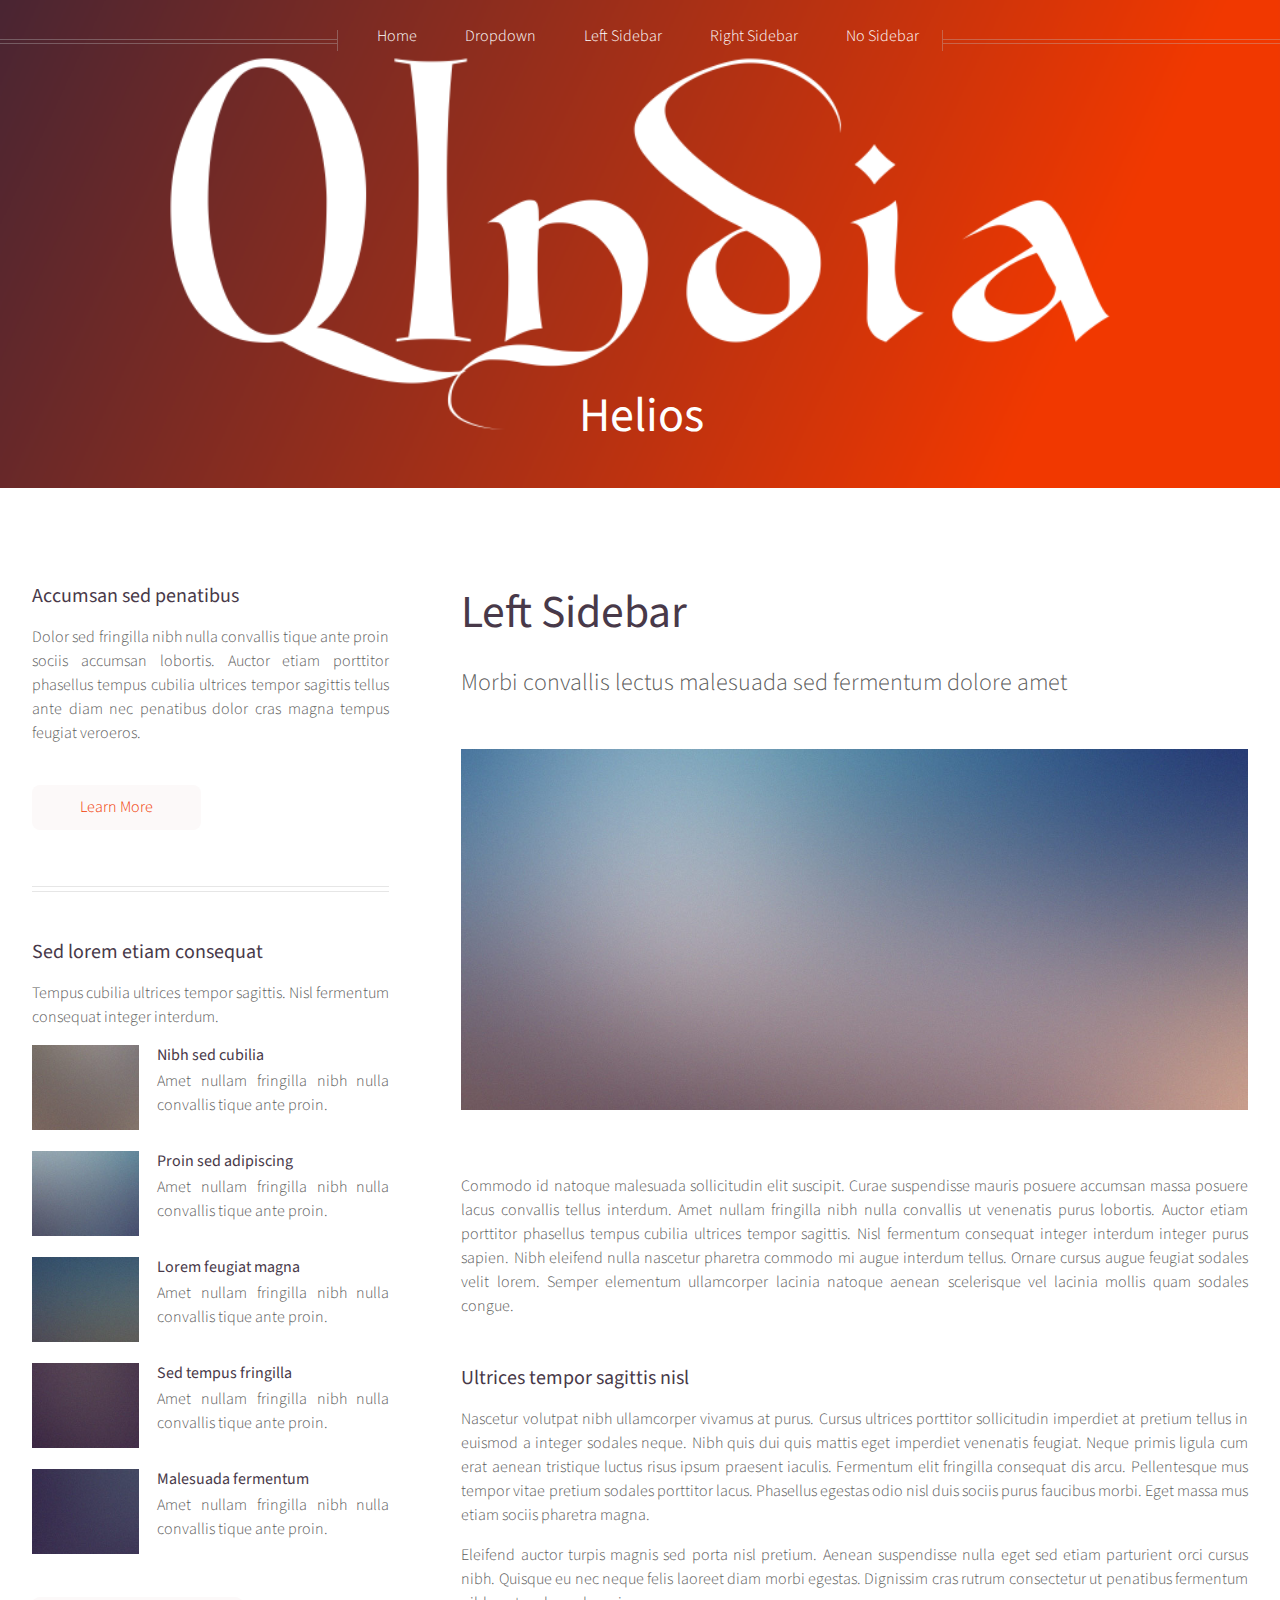
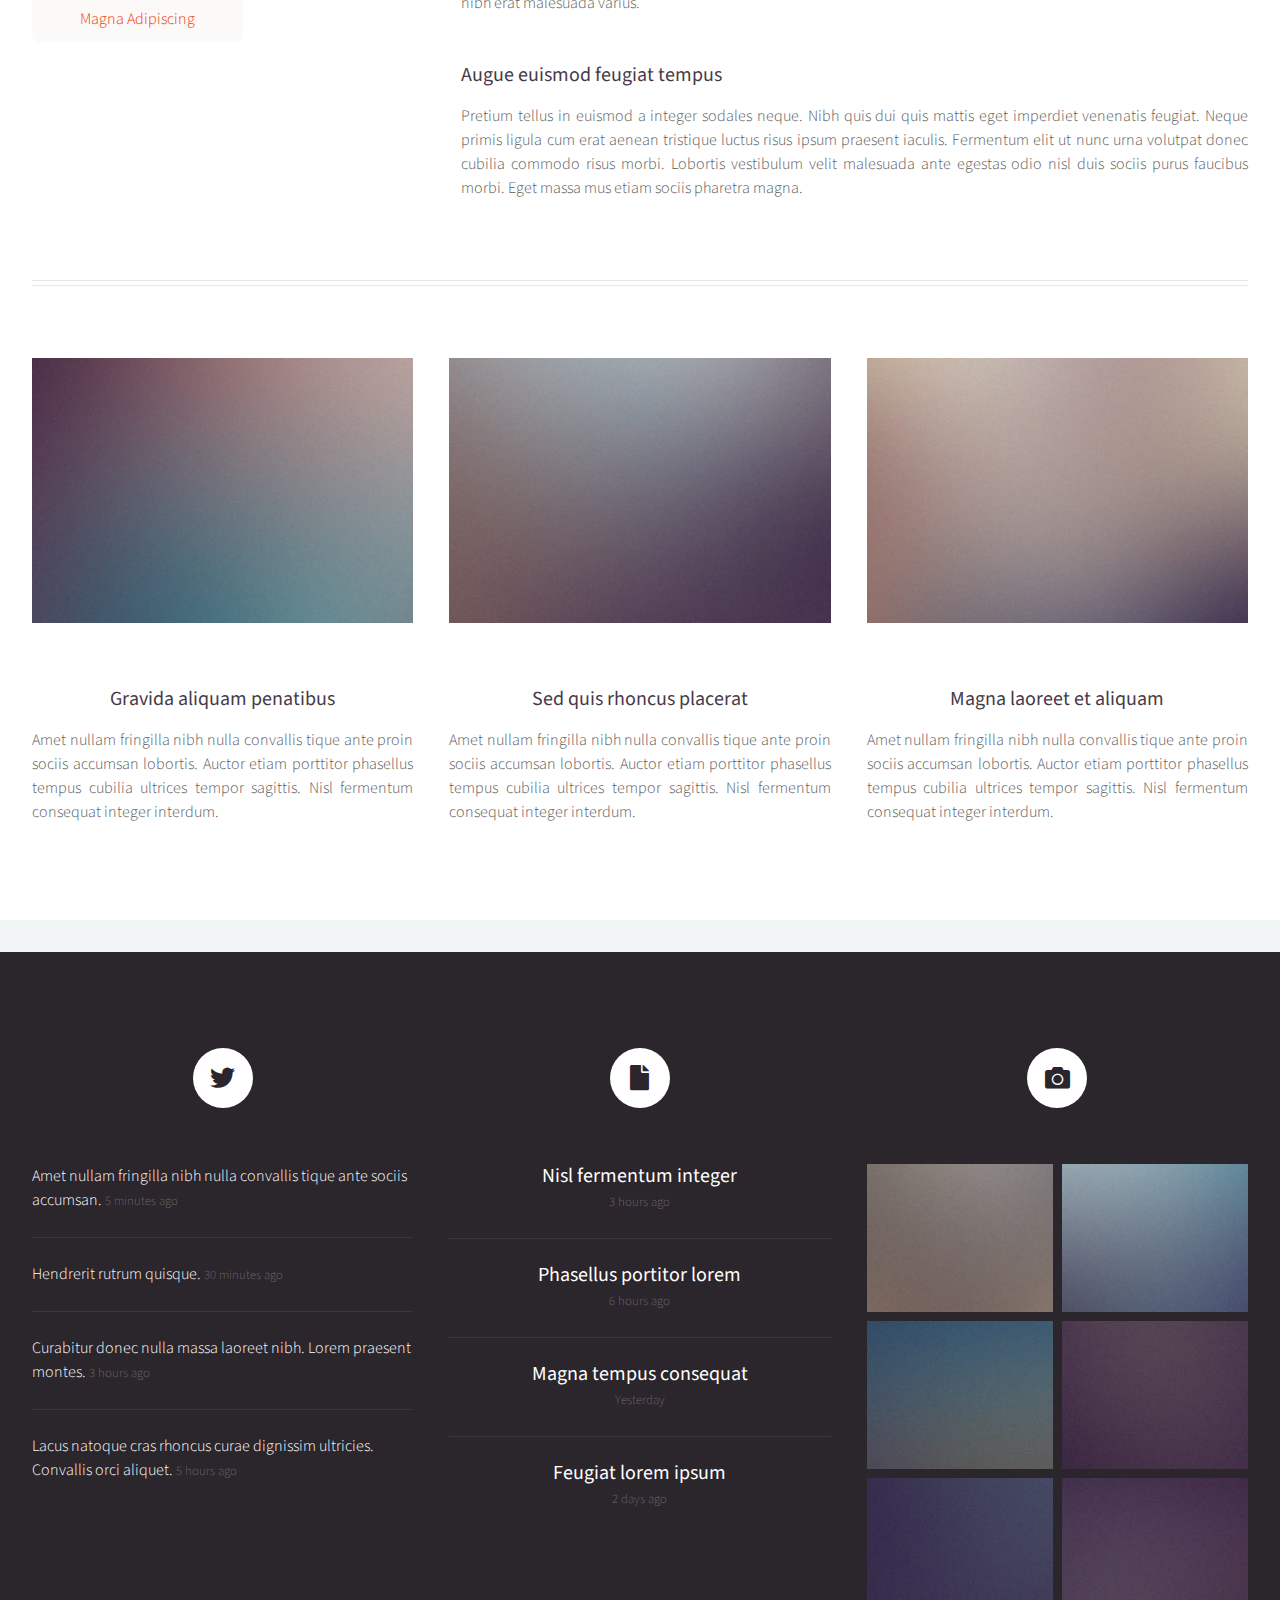
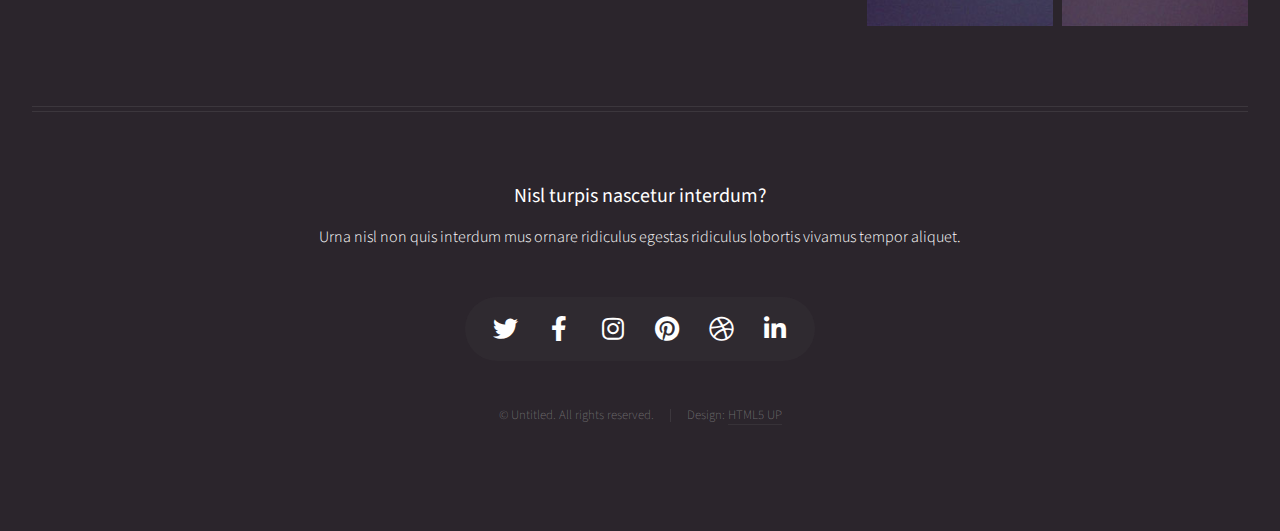
==== manifesto.html @ dc1064c1 "Completed Homepage" ====
<!DOCTYPE HTML>
<!--
	Helios by HTML5 UP
	html5up.net | @ajlkn
	Free for personal and commercial use under the CCA 3.0 license (html5up.net/license)
-->
<html>
	<head>
		<title>Left Sidebar - Helios by HTML5 UP</title>
		<meta charset="utf-8" />
		<meta name="viewport" content="width=device-width, initial-scale=1, user-scalable=no" />
		<link rel="stylesheet" href="assets/css/main.css" />
		<noscript><link rel="stylesheet" href="assets/css/noscript.css" /></noscript>
	</head>
	<body class="left-sidebar is-preload">
		<div id="page-wrapper">

			<!-- Header -->
				<div id="header">

					<!-- Inner -->
						<div class="inner">
							<header>
								<h1><a href="index.html" id="logo">Helios</a></h1>
							</header>
						</div>

					<!-- Nav -->
						<nav id="nav">
							<ul>
								<li><a href="index.html">Home</a></li>
								<li>
									<a href="#">Dropdown</a>
									<ul>
										<li><a href="#">Lorem ipsum dolor</a></li>
										<li><a href="#">Magna phasellus</a></li>
										<li><a href="#">Etiam dolore nisl</a></li>
										<li>
											<a href="#">And a submenu &hellip;</a>
											<ul>
												<li><a href="#">Lorem ipsum dolor</a></li>
												<li><a href="#">Phasellus consequat</a></li>
												<li><a href="#">Magna phasellus</a></li>
												<li><a href="#">Etiam dolore nisl</a></li>
											</ul>
										</li>
										<li><a href="#">Veroeros feugiat</a></li>
									</ul>
								</li>
								<li><a href="left-sidebar.html">Left Sidebar</a></li>
								<li><a href="right-sidebar.html">Right Sidebar</a></li>
								<li><a href="no-sidebar.html">No Sidebar</a></li>
							</ul>
						</nav>

				</div>

			<!-- Main -->
				<div class="wrapper style1">

					<div class="container">
						<div class="row gtr-200">
							<div class="col-4 col-12-mobile" id="sidebar">
								<hr class="first" />
								<section>
									<header>
										<h3><a href="#">Accumsan sed penatibus</a></h3>
									</header>
									<p>
										Dolor sed fringilla nibh nulla convallis tique ante proin sociis accumsan lobortis. Auctor etiam
										porttitor phasellus tempus cubilia ultrices tempor sagittis  tellus ante diam nec penatibus dolor cras
										magna tempus feugiat veroeros.
									</p>
									<footer>
										<a href="#" class="button">Learn More</a>
									</footer>
								</section>
								<hr />
								<section>
									<header>
										<h3><a href="#">Sed lorem etiam consequat</a></h3>
									</header>
									<p>
										Tempus cubilia ultrices tempor sagittis. Nisl fermentum consequat integer interdum.
									</p>
									<div class="row gtr-50">
										<div class="col-4">
											<a href="#" class="image fit"><img src="images/pic10.jpg" alt="" /></a>
										</div>
										<div class="col-8">
											<h4>Nibh sed cubilia</h4>
											<p>
												Amet nullam fringilla nibh nulla convallis tique ante proin.
											</p>
										</div>
										<div class="col-4">
											<a href="#" class="image fit"><img src="images/pic11.jpg" alt="" /></a>
										</div>
										<div class="col-8">
											<h4>Proin sed adipiscing</h4>
											<p>
												Amet nullam fringilla nibh nulla convallis tique ante proin.
											</p>
										</div>
										<div class="col-4">
											<a href="#" class="image fit"><img src="images/pic12.jpg" alt="" /></a>
										</div>
										<div class="col-8">
											<h4>Lorem feugiat magna</h4>
											<p>
												Amet nullam fringilla nibh nulla convallis tique ante proin.
											</p>
										</div>
										<div class="col-4">
											<a href="#" class="image fit"><img src="images/pic13.jpg" alt="" /></a>
										</div>
										<div class="col-8">
											<h4>Sed tempus fringilla</h4>
											<p>
												Amet nullam fringilla nibh nulla convallis tique ante proin.
											</p>
										</div>
										<div class="col-4">
											<a href="#" class="image fit"><img src="images/pic14.jpg" alt="" /></a>
										</div>
										<div class="col-8">
											<h4>Malesuada fermentum</h4>
											<p>
												Amet nullam fringilla nibh nulla convallis tique ante proin.
											</p>
										</div>
									</div>
									<footer>
										<a href="#" class="button">Magna Adipiscing</a>
									</footer>
								</section>
							</div>
							<div class="col-8 col-12-mobile imp-mobile" id="content">
								<article id="main">
									<header>
										<h2><a href="#">Left Sidebar</a></h2>
										<p>
											Morbi convallis lectus malesuada sed fermentum dolore amet
										</p>
									</header>
									<a href="#" class="image featured"><img src="images/pic06.jpg" alt="" /></a>
									<p>
										Commodo id natoque malesuada sollicitudin elit suscipit. Curae suspendisse mauris posuere accumsan massa
										posuere lacus convallis tellus interdum. Amet nullam fringilla nibh nulla convallis ut venenatis purus
										lobortis. Auctor etiam porttitor phasellus tempus cubilia ultrices tempor sagittis. Nisl fermentum
										consequat integer interdum integer purus sapien. Nibh eleifend nulla nascetur pharetra commodo mi augue
										interdum tellus. Ornare cursus augue feugiat sodales velit lorem. Semper elementum ullamcorper lacinia
										natoque aenean scelerisque vel lacinia mollis quam sodales congue.
									</p>
									<section>
										<header>
											<h3>Ultrices tempor sagittis nisl</h3>
										</header>
										<p>
											Nascetur volutpat nibh ullamcorper vivamus at purus. Cursus ultrices porttitor sollicitudin imperdiet
											at pretium tellus in euismod a integer sodales neque. Nibh quis dui quis mattis eget imperdiet venenatis
											feugiat. Neque primis ligula cum erat aenean tristique luctus risus ipsum praesent iaculis. Fermentum elit
											fringilla consequat dis arcu. Pellentesque mus tempor vitae pretium sodales porttitor lacus. Phasellus
											egestas odio nisl duis sociis purus faucibus morbi. Eget massa mus etiam sociis pharetra magna.
										</p>
										<p>
											Eleifend auctor turpis magnis sed porta nisl pretium. Aenean suspendisse nulla eget sed etiam parturient
											orci cursus nibh. Quisque eu nec neque felis laoreet diam morbi egestas. Dignissim cras rutrum consectetur
											ut penatibus fermentum nibh erat malesuada varius.
										</p>
									</section>
									<section>
										<header>
											<h3>Augue euismod feugiat tempus</h3>
										</header>
										<p>
											Pretium tellus in euismod a integer sodales neque. Nibh quis dui quis mattis eget imperdiet venenatis
											feugiat. Neque primis ligula cum erat aenean tristique luctus risus ipsum praesent iaculis. Fermentum elit
											ut nunc urna volutpat donec cubilia commodo risus morbi. Lobortis vestibulum velit malesuada ante
											egestas odio nisl duis sociis purus faucibus morbi. Eget massa mus etiam sociis pharetra magna.
										</p>
									</section>
								</article>
							</div>
						</div>
						<hr />
						<div class="row">
							<article class="col-4 col-12-mobile special">
								<a href="#" class="image featured"><img src="images/pic07.jpg" alt="" /></a>
								<header>
									<h3><a href="#">Gravida aliquam penatibus</a></h3>
								</header>
								<p>
									Amet nullam fringilla nibh nulla convallis tique ante proin sociis accumsan lobortis. Auctor etiam
									porttitor phasellus tempus cubilia ultrices tempor sagittis. Nisl fermentum consequat integer interdum.
								</p>
							</article>
							<article class="col-4 col-12-mobile special">
								<a href="#" class="image featured"><img src="images/pic08.jpg" alt="" /></a>
								<header>
									<h3><a href="#">Sed quis rhoncus placerat</a></h3>
								</header>
								<p>
									Amet nullam fringilla nibh nulla convallis tique ante proin sociis accumsan lobortis. Auctor etiam
									porttitor phasellus tempus cubilia ultrices tempor sagittis. Nisl fermentum consequat integer interdum.
								</p>
							</article>
							<article class="col-4 col-12-mobile special">
								<a href="#" class="image featured"><img src="images/pic09.jpg" alt="" /></a>
								<header>
									<h3><a href="#">Magna laoreet et aliquam</a></h3>
								</header>
								<p>
									Amet nullam fringilla nibh nulla convallis tique ante proin sociis accumsan lobortis. Auctor etiam
									porttitor phasellus tempus cubilia ultrices tempor sagittis. Nisl fermentum consequat integer interdum.
								</p>
							</article>
						</div>
					</div>

				</div>

			<!-- Footer -->
				<div id="footer">
					<div class="container">
						<div class="row">

							<!-- Tweets -->
								<section class="col-4 col-12-mobile">
									<header>
										<h2 class="icon brands fa-twitter circled"><span class="label">Tweets</span></h2>
									</header>
									<ul class="divided">
										<li>
											<article class="tweet">
												Amet nullam fringilla nibh nulla convallis tique ante sociis accumsan.
												<span class="timestamp">5 minutes ago</span>
											</article>
										</li>
										<li>
											<article class="tweet">
												Hendrerit rutrum quisque.
												<span class="timestamp">30 minutes ago</span>
											</article>
										</li>
										<li>
											<article class="tweet">
												Curabitur donec nulla massa laoreet nibh. Lorem praesent montes.
												<span class="timestamp">3 hours ago</span>
											</article>
										</li>
										<li>
											<article class="tweet">
												Lacus natoque cras rhoncus curae dignissim ultricies. Convallis orci aliquet.
												<span class="timestamp">5 hours ago</span>
											</article>
										</li>
									</ul>
								</section>

							<!-- Posts -->
								<section class="col-4 col-12-mobile">
									<header>
										<h2 class="icon solid fa-file circled"><span class="label">Posts</span></h2>
									</header>
									<ul class="divided">
										<li>
											<article class="post stub">
												<header>
													<h3><a href="#">Nisl fermentum integer</a></h3>
												</header>
												<span class="timestamp">3 hours ago</span>
											</article>
										</li>
										<li>
											<article class="post stub">
												<header>
													<h3><a href="#">Phasellus portitor lorem</a></h3>
												</header>
												<span class="timestamp">6 hours ago</span>
											</article>
										</li>
										<li>
											<article class="post stub">
												<header>
													<h3><a href="#">Magna tempus consequat</a></h3>
												</header>
												<span class="timestamp">Yesterday</span>
											</article>
										</li>
										<li>
											<article class="post stub">
												<header>
													<h3><a href="#">Feugiat lorem ipsum</a></h3>
												</header>
												<span class="timestamp">2 days ago</span>
											</article>
										</li>
									</ul>
								</section>

							<!-- Photos -->
								<section class="col-4 col-12-mobile">
									<header>
										<h2 class="icon solid fa-camera circled"><span class="label">Photos</span></h2>
									</header>
									<div class="row gtr-25">
										<div class="col-6">
											<a href="#" class="image fit"><img src="images/pic10.jpg" alt="" /></a>
										</div>
										<div class="col-6">
											<a href="#" class="image fit"><img src="images/pic11.jpg" alt="" /></a>
										</div>
										<div class="col-6">
											<a href="#" class="image fit"><img src="images/pic12.jpg" alt="" /></a>
										</div>
										<div class="col-6">
											<a href="#" class="image fit"><img src="images/pic13.jpg" alt="" /></a>
										</div>
										<div class="col-6">
											<a href="#" class="image fit"><img src="images/pic14.jpg" alt="" /></a>
										</div>
										<div class="col-6">
											<a href="#" class="image fit"><img src="images/pic15.jpg" alt="" /></a>
										</div>
									</div>
								</section>

						</div>
						<hr />
						<div class="row">
							<div class="col-12">

								<!-- Contact -->
									<section class="contact">
										<header>
											<h3>Nisl turpis nascetur interdum?</h3>
										</header>
										<p>Urna nisl non quis interdum mus ornare ridiculus egestas ridiculus lobortis vivamus tempor aliquet.</p>
										<ul class="icons">
											<li><a href="#" class="icon brands fa-twitter"><span class="label">Twitter</span></a></li>
											<li><a href="#" class="icon brands fa-facebook-f"><span class="label">Facebook</span></a></li>
											<li><a href="#" class="icon brands fa-instagram"><span class="label">Instagram</span></a></li>
											<li><a href="#" class="icon brands fa-pinterest"><span class="label">Pinterest</span></a></li>
											<li><a href="#" class="icon brands fa-dribbble"><span class="label">Dribbble</span></a></li>
											<li><a href="#" class="icon brands fa-linkedin-in"><span class="label">Linkedin</span></a></li>
										</ul>
									</section>

								<!-- Copyright -->
									<div class="copyright">
										<ul class="menu">
											<li>&copy; Untitled. All rights reserved.</li><li>Design: <a href="http://html5up.net">HTML5 UP</a></li>
										</ul>
									</div>

							</div>

						</div>
					</div>
				</div>

		</div>

		<!-- Scripts -->
			<script src="assets/js/jquery.min.js"></script>
			<script src="assets/js/jquery.dropotron.min.js"></script>
			<script src="assets/js/jquery.scrolly.min.js"></script>
			<script src="assets/js/jquery.scrollex.min.js"></script>
			<script src="assets/js/browser.min.js"></script>
			<script src="assets/js/breakpoints.min.js"></script>
			<script src="assets/js/util.js"></script>
			<script src="assets/js/main.js"></script>

	</body>
</html>
---- assets/css/main.css ----
@import url("https://fonts.googleapis.com/css?family=Source+Sans+Pro:300,300italic,400,400italic,600");
@import url("fontawesome-all.min.css");

/*
	Helios by HTML5 UP
	html5up.net | @ajlkn
	Free for personal and commercial use under the CCA 3.0 license (html5up.net/license)
*/

html, body, div, span, applet, object,
iframe, h1, h2, h3, h4, h5, h6, p, blockquote,
pre, a, abbr, acronym, address, big, cite,
code, del, dfn, em, img, ins, kbd, q, s, samp,
small, strike, strong, sub, sup, tt, var, b,
u, i, center, dl, dt, dd, ol, ul, li, fieldset,
form, label, legend, table, caption, tbody,
tfoot, thead, tr, th, td, article, aside,
canvas, details, embed, figure, figcaption,
footer, header, hgroup, menu, nav, output, ruby,
section, summary, time, mark, audio, video {
	margin: 0;
	padding: 0;
	border: 0;
	font-size: 100%;
	font: inherit;
	vertical-align: baseline;}

article, aside, details, figcaption, figure,
footer, header, hgroup, menu, nav, section {
	display: block;}

body {
	line-height: 1;
}

ol, ul {
	list-style: none;
}

blockquote, q {
	quotes: none;
}

	blockquote:before, blockquote:after, q:before, q:after {
		content: '';
		content: none;
	}

table {
	border-collapse: collapse;
	border-spacing: 0;
}

body {
	-webkit-text-size-adjust: none;
}

mark {
	background-color: transparent;
	color: inherit;
}

input::-moz-focus-inner {
	border: 0;
	padding: 0;
}

input, select, textarea {
	-moz-appearance: none;
	-webkit-appearance: none;
	-ms-appearance: none;
	appearance: none;
}

/* Basic */

	html {
		box-sizing: border-box;
	}

	*, *:before, *:after {
		box-sizing: inherit;
	}

	body {
		background: #f0f4f4;
		color: #5b5b5b;
		font-size: 15pt;
		line-height: 1.85em;
		font-family: 'Source Sans Pro', sans-serif;
		font-weight: 300;
	}

		body.is-preload *, body.is-preload *:before, body.is-preload *:after {
			-moz-animation: none !important;
			-webkit-animation: none !important;
			-ms-animation: none !important;
			animation: none !important;
			-moz-transition: none !important;
			-webkit-transition: none !important;
			-ms-transition: none !important;
			transition: none !important;
		}

	input, textarea, select {
		font-size: 15pt;
		line-height: 1.85em;
		font-family: 'Source Sans Pro', sans-serif;
		font-weight: 300;
	}

	h1, h2, h3, h4, h5, h6 {
		font-weight: 400;
		color: #483949;
		line-height: 1.25em;
	}

	h1 a, h2 a, h3 a, h4 a, h5 a, h6 a {
		color: inherit;
		text-decoration: none;
		border-bottom-color: transparent;
	}

	h1 strong, h2 strong, h3 strong, h4 strong, h5 strong, h6 strong {
		font-weight: 600;
	}

	h2 {
		font-size: 2.85em;
	}

	h3 {
		font-size: 1.25em;
	}

	h4 {
		font-size: 1em;
		margin: 0 0 0.25em 0;
	}

	strong, b {
		font-weight: 400;
		color: #483949;
	}

	em, i {
		font-style: italic;
	}

	a {
		color: inherit;
		border-bottom: solid 1px rgba(128, 128, 128, 0.15);
		text-decoration: none;
		-moz-transition: background-color 0.35s ease-in-out, color 0.35s ease-in-out, border-bottom-color 0.35s ease-in-out;
		-webkit-transition: background-color 0.35s ease-in-out, color 0.35s ease-in-out, border-bottom-color 0.35s ease-in-out;
		-ms-transition: background-color 0.35s ease-in-out, color 0.35s ease-in-out, border-bottom-color 0.35s ease-in-out;
		transition: background-color 0.35s ease-in-out, color 0.35s ease-in-out, border-bottom-color 0.35s ease-in-out;
	}

		a:hover {
			color: #ef8376;
			border-bottom-color: transparent;
		}

	sub {
		position: relative;
		top: 0.5em;
		font-size: 0.8em;
	}

	sup {
		position: relative;
		top: -0.5em;
		font-size: 0.8em;
	}

	blockquote {
		border-left: solid 0.5em #ddd;
		padding: 1em 0 1em 2em;
		font-style: italic;
	}

	p, ul, ol, dl, table {
		margin-bottom: 1em;
	}

	p {
		text-align: justify;
	}

	br.clear {
		clear: both;
	}

	hr {
		position: relative;
		display: block;
		border: 0;
		top: 4.5em;
		margin-bottom: 9em;
		height: 6px;
		border-top: solid 1px rgba(128, 128, 128, 0.2);
		border-bottom: solid 1px rgba(128, 128, 128, 0.2);
	}

		hr:before, hr:after {
			content: '';
			position: absolute;
			top: -8px;
			display: block;
			width: 1px;
			height: 21px;
			background: rgba(128, 128, 128, 0.2);
		}

		hr:before {
			left: -1px;
		}

		hr:after {
			right: -1px;
		}

	.timestamp {
		color: rgba(128, 128, 128, 0.75);
		font-size: 0.8em;
	}

/* Container */

	.container {
		margin: 0 auto;
		max-width: 100%;
		width: 1400px;
	}

		@media screen and (max-width: 1680px) {

			.container {
				width: 1200px;
			}

		}

		@media screen and (max-width: 1280px) {

			.container {
				width: 100%;
			}

		}

		@media screen and (max-width: 960px) {

			.container {
				width: 100%;
			}

		}

		@media screen and (max-width: 840px) {

			.container {
				width: 100%;
			}

		}

		@media screen and (max-width: 736px) {

			.container {
				width: 100%;
			}

		}

/* Row */

	.row {
		display: flex;
		flex-wrap: wrap;
		box-sizing: border-box;
		align-items: stretch;
	}

		.row > * {
			box-sizing: border-box;
		}

		.row.gtr-uniform > * > :last-child {
			margin-bottom: 0;
		}

		.row.aln-left {
			justify-content: flex-start;
		}

		.row.aln-center {
			justify-content: center;
		}

		.row.aln-right {
			justify-content: flex-end;
		}

		.row.aln-top {
			align-items: flex-start;
		}

		.row.aln-middle {
			align-items: center;
		}

		.row.aln-bottom {
			align-items: flex-end;
		}

		.row > .imp {
			order: -1;
		}

		.row > .col-1 {
			width: 8.33333%;
		}

		.row > .off-1 {
			margin-left: 8.33333%;
		}

		.row > .col-2 {
			width: 16.66667%;
		}

		.row > .off-2 {
			margin-left: 16.66667%;
		}

		.row > .col-3 {
			width: 25%;
		}

		.row > .off-3 {
			margin-left: 25%;
		}

		.row > .col-4 {
			width: 33.33333%;
		}

		.row > .off-4 {
			margin-left: 33.33333%;
		}

		.row > .col-5 {
			width: 41.66667%;
		}

		.row > .off-5 {
			margin-left: 41.66667%;
		}

		.row > .col-6 {
			width: 50%;
		}

		.row > .off-6 {
			margin-left: 50%;
		}

		.row > .col-7 {
			width: 58.33333%;
		}

		.row > .off-7 {
			margin-left: 58.33333%;
		}

		.row > .col-8 {
			width: 66.66667%;
		}

		.row > .off-8 {
			margin-left: 66.66667%;
		}

		.row > .col-9 {
			width: 75%;
		}

		.row > .off-9 {
			margin-left: 75%;
		}

		.row > .col-10 {
			width: 83.33333%;
		}

		.row > .off-10 {
			margin-left: 83.33333%;
		}

		.row > .col-11 {
			width: 91.66667%;
		}

		.row > .off-11 {
			margin-left: 91.66667%;
		}

		.row > .col-12 {
			width: 100%;
		}

		.row > .off-12 {
			margin-left: 100%;
		}

		.row.gtr-0 {
			margin-top: 0px;
			margin-left: 0px;
		}

			.row.gtr-0 > * {
				padding: 0px 0 0 0px;
			}

			.row.gtr-0.gtr-uniform {
				margin-top: 0px;
			}

				.row.gtr-0.gtr-uniform > * {
					padding-top: 0px;
				}

		.row.gtr-25 {
			margin-top: -10px;
			margin-left: -10px;
		}

			.row.gtr-25 > * {
				padding: 10px 0 0 10px;
			}

			.row.gtr-25.gtr-uniform {
				margin-top: -10px;
			}

				.row.gtr-25.gtr-uniform > * {
					padding-top: 10px;
				}

		.row.gtr-50 {
			margin-top: -20px;
			margin-left: -20px;
		}

			.row.gtr-50 > * {
				padding: 20px 0 0 20px;
			}

			.row.gtr-50.gtr-uniform {
				margin-top: -20px;
			}

				.row.gtr-50.gtr-uniform > * {
					padding-top: 20px;
				}

		.row {
			margin-top: -40px;
			margin-left: -40px;
		}

			.row > * {
				padding: 40px 0 0 40px;
			}

			.row.gtr-uniform {
				margin-top: -40px;
			}

				.row.gtr-uniform > * {
					padding-top: 40px;
				}

		.row.gtr-150 {
			margin-top: -60px;
			margin-left: -60px;
		}

			.row.gtr-150 > * {
				padding: 60px 0 0 60px;
			}

			.row.gtr-150.gtr-uniform {
				margin-top: -60px;
			}

				.row.gtr-150.gtr-uniform > * {
					padding-top: 60px;
				}

		.row.gtr-200 {
			margin-top: -80px;
			margin-left: -80px;
		}

			.row.gtr-200 > * {
				padding: 80px 0 0 80px;
			}

			.row.gtr-200.gtr-uniform {
				margin-top: -80px;
			}

				.row.gtr-200.gtr-uniform > * {
					padding-top: 80px;
				}

		@media screen and (max-width: 1680px) {

			.row {
				display: flex;
				flex-wrap: wrap;
				box-sizing: border-box;
				align-items: stretch;
			}

				.row > * {
					box-sizing: border-box;
				}

				.row.gtr-uniform > * > :last-child {
					margin-bottom: 0;
				}

				.row.aln-left {
					justify-content: flex-start;
				}

				.row.aln-center {
					justify-content: center;
				}

				.row.aln-right {
					justify-content: flex-end;
				}

				.row.aln-top {
					align-items: flex-start;
				}

				.row.aln-middle {
					align-items: center;
				}

				.row.aln-bottom {
					align-items: flex-end;
				}

				.row > .imp-wide {
					order: -1;
				}

				.row > .col-1-wide {
					width: 8.33333%;
				}

				.row > .off-1-wide {
					margin-left: 8.33333%;
				}

				.row > .col-2-wide {
					width: 16.66667%;
				}

				.row > .off-2-wide {
					margin-left: 16.66667%;
				}

				.row > .col-3-wide {
					width: 25%;
				}

				.row > .off-3-wide {
					margin-left: 25%;
				}

				.row > .col-4-wide {
					width: 33.33333%;
				}

				.row > .off-4-wide {
					margin-left: 33.33333%;
				}

				.row > .col-5-wide {
					width: 41.66667%;
				}

				.row > .off-5-wide {
					margin-left: 41.66667%;
				}

				.row > .col-6-wide {
					width: 50%;
				}

				.row > .off-6-wide {
					margin-left: 50%;
				}

				.row > .col-7-wide {
					width: 58.33333%;
				}

				.row > .off-7-wide {
					margin-left: 58.33333%;
				}

				.row > .col-8-wide {
					width: 66.66667%;
				}

				.row > .off-8-wide {
					margin-left: 66.66667%;
				}

				.row > .col-9-wide {
					width: 75%;
				}

				.row > .off-9-wide {
					margin-left: 75%;
				}

				.row > .col-10-wide {
					width: 83.33333%;
				}

				.row > .off-10-wide {
					margin-left: 83.33333%;
				}

				.row > .col-11-wide {
					width: 91.66667%;
				}

				.row > .off-11-wide {
					margin-left: 91.66667%;
				}

				.row > .col-12-wide {
					width: 100%;
				}

				.row > .off-12-wide {
					margin-left: 100%;
				}

				.row.gtr-0 {
					margin-top: 0px;
					margin-left: 0px;
				}

					.row.gtr-0 > * {
						padding: 0px 0 0 0px;
					}

					.row.gtr-0.gtr-uniform {
						margin-top: 0px;
					}

						.row.gtr-0.gtr-uniform > * {
							padding-top: 0px;
						}

				.row.gtr-25 {
					margin-top: -10px;
					margin-left: -10px;
				}

					.row.gtr-25 > * {
						padding: 10px 0 0 10px;
					}

					.row.gtr-25.gtr-uniform {
						margin-top: -10px;
					}

						.row.gtr-25.gtr-uniform > * {
							padding-top: 10px;
						}

				.row.gtr-50 {
					margin-top: -20px;
					margin-left: -20px;
				}

					.row.gtr-50 > * {
						padding: 20px 0 0 20px;
					}

					.row.gtr-50.gtr-uniform {
						margin-top: -20px;
					}

						.row.gtr-50.gtr-uniform > * {
							padding-top: 20px;
						}

				.row {
					margin-top: -40px;
					margin-left: -40px;
				}

					.row > * {
						padding: 40px 0 0 40px;
					}

					.row.gtr-uniform {
						margin-top: -40px;
					}

						.row.gtr-uniform > * {
							padding-top: 40px;
						}

				.row.gtr-150 {
					margin-top: -60px;
					margin-left: -60px;
				}

					.row.gtr-150 > * {
						padding: 60px 0 0 60px;
					}

					.row.gtr-150.gtr-uniform {
						margin-top: -60px;
					}

						.row.gtr-150.gtr-uniform > * {
							padding-top: 60px;
						}

				.row.gtr-200 {
					margin-top: -80px;
					margin-left: -80px;
				}

					.row.gtr-200 > * {
						padding: 80px 0 0 80px;
					}

					.row.gtr-200.gtr-uniform {
						margin-top: -80px;
					}

						.row.gtr-200.gtr-uniform > * {
							padding-top: 80px;
						}

		}

		@media screen and (max-width: 1280px) {

			.row {
				display: flex;
				flex-wrap: wrap;
				box-sizing: border-box;
				align-items: stretch;
			}

				.row > * {
					box-sizing: border-box;
				}

				.row.gtr-uniform > * > :last-child {
					margin-bottom: 0;
				}

				.row.aln-left {
					justify-content: flex-start;
				}

				.row.aln-center {
					justify-content: center;
				}

				.row.aln-right {
					justify-content: flex-end;
				}

				.row.aln-top {
					align-items: flex-start;
				}

				.row.aln-middle {
					align-items: center;
				}

				.row.aln-bottom {
					align-items: flex-end;
				}

				.row > .imp-normal {
					order: -1;
				}

				.row > .col-1-normal {
					width: 8.33333%;
				}

				.row > .off-1-normal {
					margin-left: 8.33333%;
				}

				.row > .col-2-normal {
					width: 16.66667%;
				}

				.row > .off-2-normal {
					margin-left: 16.66667%;
				}

				.row > .col-3-normal {
					width: 25%;
				}

				.row > .off-3-normal {
					margin-left: 25%;
				}

				.row > .col-4-normal {
					width: 33.33333%;
				}

				.row > .off-4-normal {
					margin-left: 33.33333%;
				}

				.row > .col-5-normal {
					width: 41.66667%;
				}

				.row > .off-5-normal {
					margin-left: 41.66667%;
				}

				.row > .col-6-normal {
					width: 50%;
				}

				.row > .off-6-normal {
					margin-left: 50%;
				}

				.row > .col-7-normal {
					width: 58.33333%;
				}

				.row > .off-7-normal {
					margin-left: 58.33333%;
				}

				.row > .col-8-normal {
					width: 66.66667%;
				}

				.row > .off-8-normal {
					margin-left: 66.66667%;
				}

				.row > .col-9-normal {
					width: 75%;
				}

				.row > .off-9-normal {
					margin-left: 75%;
				}

				.row > .col-10-normal {
					width: 83.33333%;
				}

				.row > .off-10-normal {
					margin-left: 83.33333%;
				}

				.row > .col-11-normal {
					width: 91.66667%;
				}

				.row > .off-11-normal {
					margin-left: 91.66667%;
				}

				.row > .col-12-normal {
					width: 100%;
				}

				.row > .off-12-normal {
					margin-left: 100%;
				}

				.row.gtr-0 {
					margin-top: 0px;
					margin-left: 0px;
				}

					.row.gtr-0 > * {
						padding: 0px 0 0 0px;
					}

					.row.gtr-0.gtr-uniform {
						margin-top: 0px;
					}

						.row.gtr-0.gtr-uniform > * {
							padding-top: 0px;
						}

				.row.gtr-25 {
					margin-top: -9px;
					margin-left: -9px;
				}

					.row.gtr-25 > * {
						padding: 9px 0 0 9px;
					}

					.row.gtr-25.gtr-uniform {
						margin-top: -9px;
					}

						.row.gtr-25.gtr-uniform > * {
							padding-top: 9px;
						}

				.row.gtr-50 {
					margin-top: -18px;
					margin-left: -18px;
				}

					.row.gtr-50 > * {
						padding: 18px 0 0 18px;
					}

					.row.gtr-50.gtr-uniform {
						margin-top: -18px;
					}

						.row.gtr-50.gtr-uniform > * {
							padding-top: 18px;
						}

				.row {
					margin-top: -36px;
					margin-left: -36px;
				}

					.row > * {
						padding: 36px 0 0 36px;
					}

					.row.gtr-uniform {
						margin-top: -36px;
					}

						.row.gtr-uniform > * {
							padding-top: 36px;
						}

				.row.gtr-150 {
					margin-top: -54px;
					margin-left: -54px;
				}

					.row.gtr-150 > * {
						padding: 54px 0 0 54px;
					}

					.row.gtr-150.gtr-uniform {
						margin-top: -54px;
					}

						.row.gtr-150.gtr-uniform > * {
							padding-top: 54px;
						}

				.row.gtr-200 {
					margin-top: -72px;
					margin-left: -72px;
				}

					.row.gtr-200 > * {
						padding: 72px 0 0 72px;
					}

					.row.gtr-200.gtr-uniform {
						margin-top: -72px;
					}

						.row.gtr-200.gtr-uniform > * {
							padding-top: 72px;
						}

		}

		@media screen and (max-width: 960px) {

			.row {
				display: flex;
				flex-wrap: wrap;
				box-sizing: border-box;
				align-items: stretch;
			}

				.row > * {
					box-sizing: border-box;
				}

				.row.gtr-uniform > * > :last-child {
					margin-bottom: 0;
				}

				.row.aln-left {
					justify-content: flex-start;
				}

				.row.aln-center {
					justify-content: center;
				}

				.row.aln-right {
					justify-content: flex-end;
				}

				.row.aln-top {
					align-items: flex-start;
				}

				.row.aln-middle {
					align-items: center;
				}

				.row.aln-bottom {
					align-items: flex-end;
				}

				.row > .imp-narrow {
					order: -1;
				}

				.row > .col-1-narrow {
					width: 8.33333%;
				}

				.row > .off-1-narrow {
					margin-left: 8.33333%;
				}

				.row > .col-2-narrow {
					width: 16.66667%;
				}

				.row > .off-2-narrow {
					margin-left: 16.66667%;
				}

				.row > .col-3-narrow {
					width: 25%;
				}

				.row > .off-3-narrow {
					margin-left: 25%;
				}

				.row > .col-4-narrow {
					width: 33.33333%;
				}

				.row > .off-4-narrow {
					margin-left: 33.33333%;
				}

				.row > .col-5-narrow {
					width: 41.66667%;
				}

				.row > .off-5-narrow {
					margin-left: 41.66667%;
				}

				.row > .col-6-narrow {
					width: 50%;
				}

				.row > .off-6-narrow {
					margin-left: 50%;
				}

				.row > .col-7-narrow {
					width: 58.33333%;
				}

				.row > .off-7-narrow {
					margin-left: 58.33333%;
				}

				.row > .col-8-narrow {
					width: 66.66667%;
				}

				.row > .off-8-narrow {
					margin-left: 66.66667%;
				}

				.row > .col-9-narrow {
					width: 75%;
				}

				.row > .off-9-narrow {
					margin-left: 75%;
				}

				.row > .col-10-narrow {
					width: 83.33333%;
				}

				.row > .off-10-narrow {
					margin-left: 83.33333%;
				}

				.row > .col-11-narrow {
					width: 91.66667%;
				}

				.row > .off-11-narrow {
					margin-left: 91.66667%;
				}

				.row > .col-12-narrow {
					width: 100%;
				}

				.row > .off-12-narrow {
					margin-left: 100%;
				}

				.row.gtr-0 {
					margin-top: 0px;
					margin-left: 0px;
				}

					.row.gtr-0 > * {
						padding: 0px 0 0 0px;
					}

					.row.gtr-0.gtr-uniform {
						margin-top: 0px;
					}

						.row.gtr-0.gtr-uniform > * {
							padding-top: 0px;
						}

				.row.gtr-25 {
					margin-top: -8px;
					margin-left: -8px;
				}

					.row.gtr-25 > * {
						padding: 8px 0 0 8px;
					}

					.row.gtr-25.gtr-uniform {
						margin-top: -8px;
					}

						.row.gtr-25.gtr-uniform > * {
							padding-top: 8px;
						}

				.row.gtr-50 {
					margin-top: -16px;
					margin-left: -16px;
				}

					.row.gtr-50 > * {
						padding: 16px 0 0 16px;
					}

					.row.gtr-50.gtr-uniform {
						margin-top: -16px;
					}

						.row.gtr-50.gtr-uniform > * {
							padding-top: 16px;
						}

				.row {
					margin-top: -32px;
					margin-left: -32px;
				}

					.row > * {
						padding: 32px 0 0 32px;
					}

					.row.gtr-uniform {
						margin-top: -32px;
					}

						.row.gtr-uniform > * {
							padding-top: 32px;
						}

				.row.gtr-150 {
					margin-top: -48px;
					margin-left: -48px;
				}

					.row.gtr-150 > * {
						padding: 48px 0 0 48px;
					}

					.row.gtr-150.gtr-uniform {
						margin-top: -48px;
					}

						.row.gtr-150.gtr-uniform > * {
							padding-top: 48px;
						}

				.row.gtr-200 {
					margin-top: -64px;
					margin-left: -64px;
				}

					.row.gtr-200 > * {
						padding: 64px 0 0 64px;
					}

					.row.gtr-200.gtr-uniform {
						margin-top: -64px;
					}

						.row.gtr-200.gtr-uniform > * {
							padding-top: 64px;
						}

		}

		@media screen and (max-width: 840px) {

			.row {
				display: flex;
				flex-wrap: wrap;
				box-sizing: border-box;
				align-items: stretch;
			}

				.row > * {
					box-sizing: border-box;
				}

				.row.gtr-uniform > * > :last-child {
					margin-bottom: 0;
				}

				.row.aln-left {
					justify-content: flex-start;
				}

				.row.aln-center {
					justify-content: center;
				}

				.row.aln-right {
					justify-content: flex-end;
				}

				.row.aln-top {
					align-items: flex-start;
				}

				.row.aln-middle {
					align-items: center;
				}

				.row.aln-bottom {
					align-items: flex-end;
				}

				.row > .imp-narrower {
					order: -1;
				}

				.row > .col-1-narrower {
					width: 8.33333%;
				}

				.row > .off-1-narrower {
					margin-left: 8.33333%;
				}

				.row > .col-2-narrower {
					width: 16.66667%;
				}

				.row > .off-2-narrower {
					margin-left: 16.66667%;
				}

				.row > .col-3-narrower {
					width: 25%;
				}

				.row > .off-3-narrower {
					margin-left: 25%;
				}

				.row > .col-4-narrower {
					width: 33.33333%;
				}

				.row > .off-4-narrower {
					margin-left: 33.33333%;
				}

				.row > .col-5-narrower {
					width: 41.66667%;
				}

				.row > .off-5-narrower {
					margin-left: 41.66667%;
				}

				.row > .col-6-narrower {
					width: 50%;
				}

				.row > .off-6-narrower {
					margin-left: 50%;
				}

				.row > .col-7-narrower {
					width: 58.33333%;
				}

				.row > .off-7-narrower {
					margin-left: 58.33333%;
				}

				.row > .col-8-narrower {
					width: 66.66667%;
				}

				.row > .off-8-narrower {
					margin-left: 66.66667%;
				}

				.row > .col-9-narrower {
					width: 75%;
				}

				.row > .off-9-narrower {
					margin-left: 75%;
				}

				.row > .col-10-narrower {
					width: 83.33333%;
				}

				.row > .off-10-narrower {
					margin-left: 83.33333%;
				}

				.row > .col-11-narrower {
					width: 91.66667%;
				}

				.row > .off-11-narrower {
					margin-left: 91.66667%;
				}

				.row > .col-12-narrower {
					width: 100%;
				}

				.row > .off-12-narrower {
					margin-left: 100%;
				}

				.row.gtr-0 {
					margin-top: 0px;
					margin-left: 0px;
				}

					.row.gtr-0 > * {
						padding: 0px 0 0 0px;
					}

					.row.gtr-0.gtr-uniform {
						margin-top: 0px;
					}

						.row.gtr-0.gtr-uniform > * {
							padding-top: 0px;
						}

				.row.gtr-25 {
					margin-top: -8px;
					margin-left: -8px;
				}

					.row.gtr-25 > * {
						padding: 8px 0 0 8px;
					}

					.row.gtr-25.gtr-uniform {
						margin-top: -8px;
					}

						.row.gtr-25.gtr-uniform > * {
							padding-top: 8px;
						}

				.row.gtr-50 {
					margin-top: -16px;
					margin-left: -16px;
				}

					.row.gtr-50 > * {
						padding: 16px 0 0 16px;
					}

					.row.gtr-50.gtr-uniform {
						margin-top: -16px;
					}

						.row.gtr-50.gtr-uniform > * {
							padding-top: 16px;
						}

				.row {
					margin-top: -32px;
					margin-left: -32px;
				}

					.row > * {
						padding: 32px 0 0 32px;
					}

					.row.gtr-uniform {
						margin-top: -32px;
					}

						.row.gtr-uniform > * {
							padding-top: 32px;
						}

				.row.gtr-150 {
					margin-top: -48px;
					margin-left: -48px;
				}

					.row.gtr-150 > * {
						padding: 48px 0 0 48px;
					}

					.row.gtr-150.gtr-uniform {
						margin-top: -48px;
					}

						.row.gtr-150.gtr-uniform > * {
							padding-top: 48px;
						}

				.row.gtr-200 {
					margin-top: -64px;
					margin-left: -64px;
				}

					.row.gtr-200 > * {
						padding: 64px 0 0 64px;
					}

					.row.gtr-200.gtr-uniform {
						margin-top: -64px;
					}

						.row.gtr-200.gtr-uniform > * {
							padding-top: 64px;
						}

		}

		@media screen and (max-width: 736px) {

			.row {
				display: flex;
				flex-wrap: wrap;
				box-sizing: border-box;
				align-items: stretch;
			}

				.row > * {
					box-sizing: border-box;
				}

				.row.gtr-uniform > * > :last-child {
					margin-bottom: 0;
				}

				.row.aln-left {
					justify-content: flex-start;
				}

				.row.aln-center {
					justify-content: center;
				}

				.row.aln-right {
					justify-content: flex-end;
				}

				.row.aln-top {
					align-items: flex-start;
				}

				.row.aln-middle {
					align-items: center;
				}

				.row.aln-bottom {
					align-items: flex-end;
				}

				.row > .imp-mobile {
					order: -1;
				}

				.row > .col-1-mobile {
					width: 8.33333%;
				}

				.row > .off-1-mobile {
					margin-left: 8.33333%;
				}

				.row > .col-2-mobile {
					width: 16.66667%;
				}

				.row > .off-2-mobile {
					margin-left: 16.66667%;
				}

				.row > .col-3-mobile {
					width: 25%;
				}

				.row > .off-3-mobile {
					margin-left: 25%;
				}

				.row > .col-4-mobile {
					width: 33.33333%;
				}

				.row > .off-4-mobile {
					margin-left: 33.33333%;
				}

				.row > .col-5-mobile {
					width: 41.66667%;
				}

				.row > .off-5-mobile {
					margin-left: 41.66667%;
				}

				.row > .col-6-mobile {
					width: 50%;
				}

				.row > .off-6-mobile {
					margin-left: 50%;
				}

				.row > .col-7-mobile {
					width: 58.33333%;
				}

				.row > .off-7-mobile {
					margin-left: 58.33333%;
				}

				.row > .col-8-mobile {
					width: 66.66667%;
				}

				.row > .off-8-mobile {
					margin-left: 66.66667%;
				}

				.row > .col-9-mobile {
					width: 75%;
				}

				.row > .off-9-mobile {
					margin-left: 75%;
				}

				.row > .col-10-mobile {
					width: 83.33333%;
				}

				.row > .off-10-mobile {
					margin-left: 83.33333%;
				}

				.row > .col-11-mobile {
					width: 91.66667%;
				}

				.row > .off-11-mobile {
					margin-left: 91.66667%;
				}

				.row > .col-12-mobile {
					width: 100%;
				}

				.row > .off-12-mobile {
					margin-left: 100%;
				}

				.row.gtr-0 {
					margin-top: 0px;
					margin-left: 0px;
				}

					.row.gtr-0 > * {
						padding: 0px 0 0 0px;
					}

					.row.gtr-0.gtr-uniform {
						margin-top: 0px;
					}

						.row.gtr-0.gtr-uniform > * {
							padding-top: 0px;
						}

				.row.gtr-25 {
					margin-top: -5px;
					margin-left: -5px;
				}

					.row.gtr-25 > * {
						padding: 5px 0 0 5px;
					}

					.row.gtr-25.gtr-uniform {
						margin-top: -5px;
					}

						.row.gtr-25.gtr-uniform > * {
							padding-top: 5px;
						}

				.row.gtr-50 {
					margin-top: -10px;
					margin-left: -10px;
				}

					.row.gtr-50 > * {
						padding: 10px 0 0 10px;
					}

					.row.gtr-50.gtr-uniform {
						margin-top: -10px;
					}

						.row.gtr-50.gtr-uniform > * {
							padding-top: 10px;
						}

				.row {
					margin-top: -20px;
					margin-left: -20px;
				}

					.row > * {
						padding: 20px 0 0 20px;
					}

					.row.gtr-uniform {
						margin-top: -20px;
					}

						.row.gtr-uniform > * {
							padding-top: 20px;
						}

				.row.gtr-150 {
					margin-top: -30px;
					margin-left: -30px;
				}

					.row.gtr-150 > * {
						padding: 30px 0 0 30px;
					}

					.row.gtr-150.gtr-uniform {
						margin-top: -30px;
					}

						.row.gtr-150.gtr-uniform > * {
							padding-top: 30px;
						}

				.row.gtr-200 {
					margin-top: -40px;
					margin-left: -40px;
				}

					.row.gtr-200 > * {
						padding: 40px 0 0 40px;
					}

					.row.gtr-200.gtr-uniform {
						margin-top: -40px;
					}

						.row.gtr-200.gtr-uniform > * {
							padding-top: 40px;
						}

		}

/* Sections/Article */

	section, article {
		margin-bottom: 3em;
	}

		section > :last-child, section:last-child, article > :last-child, article:last-child {
			margin-bottom: 0;
		}

		section.special > header, section.special > footer, article.special > header, article.special > footer {
			text-align: center;
		}

	.row > section, .row > article {
		margin-bottom: 0;
	}

	header {
		margin: 0 0 1em 0;
	}

		header > p {
			display: block;
			font-size: 1.5em;
			margin: 1em 0 2em 0;
			line-height: 1.5em;
			text-align: inherit;
		}

	footer {
		margin: 2.5em 0 0 0;
	}

/* Image */

	.image {
		position: relative;
		display: inline-block;
		border: 0;
		outline: 0;
	}

		.image img {
			display: block;
			width: 100%;
		}

		.image.fit {
			display: block;
			width: 100%;
		}

		.image.featured {
			display: block;
			width: 100%;
			margin: 0 0 4em 0;
		}

		.image.left {
			float: left;
			margin: 0 2em 2em 0;
		}

		.image.centered {
			display: block;
			margin: 0 0 2em 0;
		}

			.image.centered img {
				margin: 0 auto;
				width: auto;
			}

/* List */

	ul {
		list-style: disc;
		padding-left: 1em;
	}

		ul li {
			padding-left: 0.5em;
		}

	ol {
		list-style: decimal;
		padding-left: 1.25em;
	}

		ol li {
			padding-left: 0.25em;
		}

/* Actions */

	ul.actions {
		margin: 3em 0 0 0;
		list-style: none;
		padding-left: 0;
	}

		form ul.actions {
			margin-top: 0;
		}

		ul.actions li {
			display: inline-block;
			margin: 0 0.75em 0 0.75em;
			padding-left: 0;
		}

			ul.actions li:first-child {
				margin-left: 0;
			}

			ul.actions li:last-child {
				margin-right: 0;
			}

/* Divided */

	ul.divided {
		list-style: none;
		padding-left: 0;
	}

		ul.divided li {
			border-top: solid 1px rgba(128, 128, 128, 0.2);
			padding-top: 1.5em;
			margin-top: 1.5em;
			padding-left: 0;
		}

			ul.divided li:first-child {
				border-top: 0;
				padding-top: 0;
				margin-top: 0;
			}

/* Menu */

	ul.menu {
		height: 1em;
		line-height: 1em;
		list-style: none;
		padding-left: 0;
	}

		ul.menu li {
			display: inline-block;
			border-left: solid 1px rgba(128, 128, 128, 0.2);
			padding-left: 1.25em;
			margin-left: 1.25em;
		}

			ul.menu li:first-child {
				border-left: 0;
				padding-left: 0;
				margin-left: 0;
			}

/* Icons */

	ul.icons {
		position: relative;
		background: rgba(128, 128, 128, 0.05);
		border-radius: 4em;
		display: inline-block;
		padding: 0.35em 0.75em 0.35em 0.75em;
		font-size: 1.25em;
		cursor: default;
		list-style: none;
	}

		ul.icons li {
			display: inline-block;
			padding-left: 0;
		}

			ul.icons li a {
				display: inline-block;
				background: none;
				width: 2.5em;
				height: 2.5em;
				line-height: 2.5em;
				text-align: center;
				border-radius: 100%;
				border: 0;
				color: inherit;
			}

				ul.icons li a:hover {
					color: #ef8376;
				}

/* Form */

	form label {
		display: block;
		font-weight: 400;
		color: #483949;
		margin: 0 0 1em 0;
	}

	form input[type="text"],
	form input[type="email"],
	form input[type="password"],
	form select,
	form textarea {
		-webkit-appearance: none;
		display: block;
		border: 0;
		background: #fafafa;
		width: 100%;
		border-radius: 0.5em;
		border: solid 1px #E5E5E5;
		padding: 1em;
		-moz-transition: background-color 0.35s ease-in-out, border-color 0.35s ease-in-out;
		-webkit-transition: background-color 0.35s ease-in-out, border-color 0.35s ease-in-out;
		-ms-transition: background-color 0.35s ease-in-out, border-color 0.35s ease-in-out;
		transition: background-color 0.35s ease-in-out, border-color 0.35s ease-in-out;
	}

		form input[type="text"]:focus,
		form input[type="email"]:focus,
		form input[type="password"]:focus,
		form select:focus,
		form textarea:focus {
			background: #fff;
			border-color: #df7366;
		}

	form input[type="text"],
	form input[type="email"],
	form input[type="password"],
	form select {
		line-height: 1em;
	}

	form textarea {
		min-height: 9em;
	}

	form ::-webkit-input-placeholder {
		color: #555 !important;
	}

	form :-moz-placeholder {
		color: #555 !important;
	}

	form ::-moz-placeholder {
		color: #555 !important;
	}

	form :-ms-input-placeholder {
		color: #555 !important;
	}

	form ::-moz-focus-inner {
		border: 0;
	}

/* Table */

	table {
		width: 100%;
	}

		table.default {
			width: 100%;
		}

			table.default tbody tr {
				border-top: solid 1px #e5e5e5;
			}

				table.default tbody tr:first-child {
					border-top: 0;
				}

				table.default tbody tr:nth-child(2n+1) {
					background: #fafafa;
				}

			table.default td {
				padding: 0.5em 1em 0.5em 1em;
			}

			table.default th {
				text-align: left;
				font-weight: 400;
				padding: 0.5em 1em 0.5em 1em;
			}

			table.default thead {
				border-bottom: solid 2px #e5e5e5;
			}

			table.default tfoot {
				border-top: solid 2px #e5e5e5;
			}

/* Button */

	input[type="button"],
	input[type="submit"],
	input[type="reset"],
	button,
	.button {
		position: relative;
		display: inline-block;
		background: #fcf9f9;
		color: rgba(241,56,0,255);
		text-align: center;
		border-radius: 0.5em;
		text-decoration: none;
		padding: 0.65em 3em 0.65em 3em;
		border: 0;
		cursor: pointer;
		outline: 0;
		font-weight: 300;
		-moz-transition: background-color 0.35s ease-in-out, color 0.35s ease-in-out, border-bottom-color 0.35s ease-in-out;
		-webkit-transition: background-color 0.35s ease-in-out, color 0.35s ease-in-out, border-bottom-color 0.35s ease-in-out;
		-ms-transition: background-color 0.35s ease-in-out, color 0.35s ease-in-out, border-bottom-color 0.35s ease-in-out;
		transition: background-color 0.35s ease-in-out, color 0.35s ease-in-out, border-bottom-color 0.35s ease-in-out;
	}

		input[type="button"]:hover,
		input[type="submit"]:hover,
		input[type="reset"]:hover,
		button:hover,
		.button:hover {
			color: #fcf9f9 ;
			background:rgba(241,56,0,255);
		}

		input[type="button"].alt,
		input[type="submit"].alt,
		input[type="reset"].alt,
		button.alt,
		.button.alt {
			background: #2B252C;
		}

			input[type="button"].alt:hover,
			input[type="submit"].alt:hover,
			input[type="reset"].alt:hover,
			button.alt:hover,
			.button.alt:hover {
				background: #3B353C;
			}

/* Post */

	.post.stub {
		text-align: center;
	}

		.post.stub header {
			margin: 0;
		}

/* Icons */

	.icon {
		text-decoration: none;
		text-decoration: none;
	}

		.icon:before {
			-moz-osx-font-smoothing: grayscale;
			-webkit-font-smoothing: antialiased;
			display: inline-block;
			font-style: normal;
			font-variant: normal;
			text-rendering: auto;
			line-height: 1;
			text-transform: none !important;
			font-family: 'Font Awesome 5 Free';
			font-weight: 400;
		}

		.icon:before {
			line-height: inherit;
			font-size: 1.25em;
		}

		.icon > .label {
			display: none;
		}

		.icon.solid:before {
			font-weight: 900;
		}

		.icon.brands:before {
			font-family: 'Font Awesome 5 Brands';
		}

		.icon.circled {
			position: relative;
			display: inline-block;
			background: #2b252c;
			color: #fff;
			border-radius: 100%;
			width: 3em;
			height: 3em;
			line-height: 3em;
			text-align: center;
			font-size: 1.25em;
		}

			header .icon.circled {
				margin: 0 0 2em 0;
			}

/* Wrapper */

	.wrapper {
		background: #fff;
		margin: 0 0 2em 0;
		padding: 6em 0 6em 0;
	}

		.wrapper.style2 {
			padding-top: 0;
		}

/* Header */

	#header {
		position: relative;
		background-image: url("../../images/profile.png");
		
		background-size:cover;
		background-position: center center;
		background-attachment: fixed;
		color: #fff;
		text-align: center;
		padding: 7.5em 0 2em 0;
		cursor: default;
	}

		#header:before {
			content: '';
			display: inline-block;
			vertical-align: middle;
			height: 100%;
		}

		#header .inner {
			position: relative;
			z-index: 1;
			margin: 0;
			display: inline-block;
			vertical-align: middle;
		}

		#header header {
			display: inline-block;
		}

			#header header > p {
				font-size: 1.25em;
				margin: 0;
			}

		#header h1 {
			color: #fff;
			font-size: 3em;
			line-height: 1em;
		}

			#header h1 a {
				color: inherit;
			}

		#header .button {
			display: inline-block;
			border-radius: 100%;
			width: 4.5em;
			height: 4.5em;
			line-height: 4.5em;
			text-align: center;
			font-size: 1.25em;
			padding: 0;
		}

		#header hr {
			top: 1.5em;
			margin-bottom: 3em;
			border-bottom-color: rgba(192, 192, 192, 0.35);
			box-shadow: inset 0 1px 0 0 rgba(192, 192, 192, 0.35);
		}

			#header hr:before, #header hr:after {
				background: rgba(192, 192, 192, 0.35);
			}

		#header footer {
			margin: 1em 0 0 0;
		}

	body.homepage #header {
		height: 100vh;
		min-height: 40em;
	}

		body.homepage #header h1 {
			font-size: 4em;
		}

		body.homepage #header:after {
			content: '';
			background: #1C0920;
			display: block;
			position: absolute;
			left: 0;
			top: 0;
			width: 100%;
			height: 100%;
			opacity: 0;
			-moz-transition: opacity 2.5s ease-in-out;
			-webkit-transition: opacity 2.5s ease-in-out;
			-ms-transition: opacity 2.5s ease-in-out;
			transition: opacity 2.5s ease-in-out;
			-moz-transition-delay: 0.5s;
			-webkit-transition-delay: 0.5s;
			-ms-transition-delay: 0.5s;
			transition-delay: 0.5s;
		}

	body.homepage.is-preload #header:after {
		opacity: 1;
	}

/* Nav */

	#nav {
		position: absolute;
		top: 0;
		left: 0;
		width: 100%;
		text-align: center;
		padding: 1.5em 0 1.5em 0;
		z-index: 1;
		overflow: hidden;
	}

		#nav > ul {
			line-height: 0px;
			position: relative;
			display: inline-block;
			margin: 0;
			height: 21px;
			border-left: solid 1px rgba(192, 192, 192, 0.35);
			border-right: solid 1px rgba(192, 192, 192, 0.35);
		}

			#nav > ul:before, #nav > ul:after {
				content: '';
				display: block;
				width: 300%;
				position: absolute;
				top: 50%;
				margin-top: -2px;
				height: 5px;
				border-top: solid 1px rgba(192, 192, 192, 0.35);
				border-bottom: solid 1px rgba(192, 192, 192, 0.35);
			}

			#nav > ul:before {
				left: 100%;
				margin-left: 1px;
			}

			#nav > ul:after {
				right: 100%;
				margin-right: 1px;
			}

			#nav > ul > li {
				display: inline-block;
				margin: -9px 0.5em 0 0.5em;
				border-radius: 0.5em;
				padding: 0.85em;
				border: solid 1px transparent;
				-moz-transition: color 0.35s ease-in-out, border-color 0.35s ease-in-out;
				-webkit-transition: color 0.35s ease-in-out, border-color 0.35s ease-in-out;
				-ms-transition: color 0.35s ease-in-out, border-color 0.35s ease-in-out;
				transition: color 0.35s ease-in-out, border-color 0.35s ease-in-out;
			}

				#nav > ul > li.active {
					border-color: rgba(192, 192, 192, 0.35);
				}

				#nav > ul > li > a, #nav > ul > li > span {
					display: block;
					color: inherit;
					text-decoration: none;
					border: 0;
					outline: 0;
				}

				#nav > ul > li > ul {
					display: none;
				}

	.dropotron {
		background: rgba(255, 255, 255, 0.975);
		padding: 1em 1.25em 1em 1.25em;
		line-height: 1em;
		height: auto;
		text-align: left;
		border-radius: 0.5em;
		box-shadow: 0 0.15em 0.25em 0 rgba(0, 0, 0, 0.25);
		min-width: 12em;
		margin-top: -1em;
		list-style: none;
	}

		.dropotron li {
			border-top: solid 1px rgba(128, 128, 128, 0.2);
			color: #5b5b5b;
			padding-left: 0;
		}

			.dropotron li:first-child {
				border-top: 0;
			}

			.dropotron li:hover {
				color: #ef8376;
			}

			.dropotron li a, .dropotron li span {
				display: block;
				border: 0;
				padding: 0.5em 0 0.5em 0;
				-moz-transition: color 0.35s ease-in-out;
				-webkit-transition: color 0.35s ease-in-out;
				-ms-transition: color 0.35s ease-in-out;
				transition: color 0.35s ease-in-out;
			}

		.dropotron.level-0 {
			margin-top: 2em;
			font-size: 0.9em;
		}

			.dropotron.level-0:before {
				content: '';
				position: absolute;
				left: 50%;
				top: -0.7em;
				margin-left: -0.75em;
				border-bottom: solid 0.75em rgba(255, 255, 255, 0.975);
				border-left: solid 0.75em rgba(64, 64, 64, 0);
				border-right: solid 0.75em rgba(64, 64, 64, 0);
			}

/* Banner */

	#banner {
		background: #fff;
		text-align: center;
		padding: 4.5em 0 4.5em 0;
		margin-bottom: 0;
	}

		#banner header > p {
			margin-bottom: 0;
		}

/* Content */

	#content > hr {
		top: 3em;
		margin-bottom: 6em;
	}

	#content > section {
		margin-bottom: 0;
	}

/* Sidebar */

	#sidebar > hr {
		top: 3em;
		margin-bottom: 6em;
	}

		#sidebar > hr.first {
			display: none;
		}

	#sidebar > section {
		margin-bottom: 0;
	}

/* Main */

	#main {
		margin-bottom: 0;
	}

		#main section:first-of-type {
			padding-top: 2em;
		}

/* Footer */

	#footer {
		position: relative;
		overflow: hidden;
		padding: 6em 0 6em 0;
		background: #2b252c;
		color: #fff;
	}

		#footer .icon.circled {
			background: #fff;
			color: #2b252c;
		}

		#footer header {
			text-align: center;
			cursor: default;
		}

		#footer h2, #footer h3, #footer h4, #footer h5, #footer h6 {
			color: #fff;
		}

		#footer .contact {
			text-align: center;
		}

			#footer .contact p {
				text-align: center;
				margin: 0 0 3em 0;
			}

		#footer .copyright {
			text-align: center;
			color: rgba(128, 128, 128, 0.75);
			font-size: 0.8em;
			cursor: default;
		}

			#footer .copyright a {
				color: rgba(128, 128, 128, 0.75);
			}

				#footer .copyright a:hover {
					color: rgba(212, 212, 212, 0.85);
				}

/* Carousel */

	.carousel {
		position: relative;
		overflow: hidden;
		padding: 2em 0 2em 0;
		margin-bottom: 0;
	}

		.carousel .forward, .carousel .backward {
			position: absolute;
			top: 50%;
			width: 6em;
			height: 12em;
			margin-top: -6em;
			cursor: pointer;
		}

			.carousel .forward:before, .carousel .backward:before {
				content: '';
				display: block;
				width: 6em;
				height: 6em;
				border-radius: 100%;
				background-color: rgba(72, 57, 73, 0.5);
				position: absolute;
				top: 50%;
				margin-top: -3em;
				-moz-transition: background-color 0.35s ease-in-out;
				-webkit-transition: background-color 0.35s ease-in-out;
				-o-transition: background-color 0.35s ease-in-out;
				-ms-transition: background-color 0.35s ease-in-out;
				transition: background-color 0.35s ease-in-out;
				-webkit-backface-visibility: hidden;
			}

			.carousel .forward:after, .carousel .backward:after {
				content: '';
				width: 3em;
				height: 3em;
				position: absolute;
				top: 50%;
				margin: -1.5em 0 0 0;
				background: url("images/arrow.svg") no-repeat center center;
			}

			.carousel .forward:hover:before, .carousel .backward:hover:before {
				background-color: rgba(239, 131, 118, 0.75);
			}

		.carousel .forward {
			right: 0;
		}

			.carousel .forward:before {
				right: -3em;
			}

			.carousel .forward:after {
				right: -0.25em;
			}

		.carousel .backward {
			left: 0;
		}

			.carousel .backward:before {
				left: -3em;
			}

			.carousel .backward:after {
				left: -0.25em;
				-moz-transform: scaleX(-1);
				-webkit-transform: scaleX(-1);
				-ms-transform: scaleX(-1);
				transform: scaleX(-1);
			}

		.carousel .reel {
			white-space: nowrap;
			position: relative;
			-webkit-overflow-scrolling: touch;
			padding: 0 2em 0 2em;
		}

		.carousel article {
			display: inline-block;
			width: 18em;
			background: #fff;
			text-align: center;
			padding: 0 1em 3em 1em;
			margin: 0 2em 0 0;
			white-space: normal;
			opacity: 1.0;
			-moz-transition: opacity 0.75s ease-in-out;
			-webkit-transition: opacity 0.75s ease-in-out;
			-ms-transition: opacity 0.75s ease-in-out;
			transition: opacity 0.75s ease-in-out;
		}

			.carousel article.loading {
				opacity: 0;
			}

			.carousel article .image {
				position: relative;
				left: -1em;
				top: 0;
				width: auto;
				margin-right: -2em;
				margin-bottom: 3em;
			}

			.carousel article p {
				text-align: center;
			}

/* Wide */

	@media screen and (max-width: 1680px) {

		/* Basic */

			body, input, textarea, select {
				font-size: 14pt;
				line-height: 1.75em;
			}

		/* Carousel */

			.carousel {
				padding: 1.5em 0 1.5em 0;
			}

				.carousel .reel {
					padding: 0 1.5em 0 1.5em;
				}

				.carousel article {
					width: 18em;
					margin: 0 1.25em 0 0;
				}

	}

/* Normal */

	@media screen and (max-width: 1280px) {

		/* Basic */

			body, input, textarea, select {
				font-size: 12pt;
				line-height: 1.5em;
			}

		/* Wrapper */

			.wrapper {
				padding-left: 2em;
				padding-right: 2em;
			}

		/* Header */

			#header {
				background-attachment: scroll;
			}

				#header .inner {
					
					padding-left: 2em;
					padding-right: 2em;
					padding-top: 17em;
				}

		/* Banner */

			#banner {
				padding-left: 2em;
				padding-right: 2em;
			}

		/* Footer */

			#footer {
				padding-left: 2em;
				padding-right: 2em;
			}

	}

/* Narrow */

/* Narrower */

	@media screen and (max-width: 840px) {

		/* Basic */

			body, input, textarea, select {
				font-size: 13pt;
				line-height: 1.65em;
			}

			.tweet {
				text-align: center;
			}

			.timestamp {
				display: block;
				text-align: center;
			}

		/* Footer */

			#footer {
				padding: 4em 2em 4em 2em;
			}

		/* Carousel */

			.carousel {
				padding: 1.25em 0 1.25em 0;
			}

				.carousel article {
					width: 18em;
					margin: 0 1em 0 0;
				}

	}

/* Mobile */

	#navPanel, #titleBar {
		display: none;
	}

	@media screen and (max-width: 736px) {

		/* Basic */

			html, body {
				overflow-x: hidden;
			}

			body, input, textarea, select {
				font-size: 12.5pt;
				line-height: 1.5em;
			}

			h2 {
				font-size: 1.75em;
			}

			h3 {
				font-size: 1.25em;
			}

			hr {
				top: 3em;
				margin-bottom: 6em;
			}

		/* Section/Article */

			section, article {
				margin-bottom: 2em;
			}

				section:last-child, article:last-child {
					margin-bottom: 0;
				}

			.row > section, .row > article {
				margin-bottom: 2em;
			}

			header > p {
				font-size: 1.25em;
			}

		/* Image */

			.image.featured {
				margin: 0 0 2em 0;
			}

			.image.left {
				margin: 0 1em 1em 0;
			}

			.image.centered {
				margin: 0 0 1em 0;
			}

		/* Actions */

			form ul.actions {
				margin-top: 0;
			}

			ul.actions li {
				display: block;
				margin: 0.75em 0 0 0;
			}

				ul.actions li:first-child {
					margin-top: 0;
				}

		/* Menu */

			ul.menu {
				height: auto;
				text-align: center;
			}

				ul.menu li {
					display: block;
					border: 0;
					padding: 0.75em 0 0 0;
					margin: 0;
				}

					ul.menu li:first-child {
						padding-top: 0;
					}

		/* Icons */

			ul.icons {
				font-size: 1em;
				padding: 0.35em 0.5em 0.35em 0.5em;
			}

				ul.icons li a {
					width: 2.25em;
				}

		/* Button */

			input[type="button"],
			input[type="submit"],
			input[type="reset"],
			button,
			.button {
				display: block;
				padding: 0;
				line-height: 3em;
				width: 100%;
			}

		/* Nav */

			#page-wrapper {
				-moz-backface-visibility: hidden;
				-webkit-backface-visibility: hidden;
				-ms-backface-visibility: hidden;
				backface-visibility: hidden;
				-moz-transition: -moz-transform 0.5s ease;
				-webkit-transition: -webkit-transform 0.5s ease;
				-ms-transition: -ms-transform 0.5s ease;
				transition: transform 0.5s ease;
				padding-bottom: 1px;
			}

			#navButton {
				-moz-backface-visibility: hidden;
				-webkit-backface-visibility: hidden;
				-ms-backface-visibility: hidden;
				backface-visibility: hidden;
				-moz-transition: -moz-transform 0.5s ease;
				-webkit-transition: -webkit-transform 0.5s ease;
				-ms-transition: -ms-transform 0.5s ease;
				transition: transform 0.5s ease;
				display: block;
				height: 44px;
				left: 0;
				position: fixed;
				top: 0;
				width: 100%;
				z-index: 10001;
			}

				#navButton .toggle {
					text-decoration: none;
					position: absolute;
					left: 0;
					top: 0;
					width: 100%;
					height: 100%;
					border: 0;
					outline: 0;
				}

					#navButton .toggle:before {
						-moz-osx-font-smoothing: grayscale;
						-webkit-font-smoothing: antialiased;
						display: inline-block;
						font-style: normal;
						font-variant: normal;
						text-rendering: auto;
						line-height: 1;
						text-transform: none !important;
						font-family: 'Font Awesome 5 Free';
						font-weight: 900;
					}

					#navButton .toggle:before {
						text-decoration: none;
						font-style: normal;
						content: '\f0c9';
						color: #fff;
						color: rgba(255, 255, 255, 0.75);
						text-align: center;
						display: block;
						font-size: 14px;
						width: 80px;
						height: 30px;
						line-height: 30px;
						position: absolute;
						left: 50%;
						margin-left: -40px;
						background: rgba(132, 128, 136, 0.75);
						border-top: 0;
						border-radius: 0 0 0.35em 0.35em;
					}

			#navPanel {
				-moz-backface-visibility: hidden;
				-webkit-backface-visibility: hidden;
				-ms-backface-visibility: hidden;
				backface-visibility: hidden;
				-moz-transform: translateY(-50vh);
				-webkit-transform: translateY(-50vh);
				-ms-transform: translateY(-50vh);
				transform: translateY(-50vh);
				-moz-transition: -moz-transform 0.5s ease;
				-webkit-transition: -webkit-transform 0.5s ease;
				-ms-transition: -ms-transform 0.5s ease;
				transition: transform 0.5s ease;
				display: block;
				height: 50vh;
				left: 0;
				overflow-y: auto;
				position: fixed;
				top: 0;
				width: 100%;
				z-index: 10002;
				background: #1f1920;
				box-shadow: inset 0px -2px 5px 0px rgba(0, 0, 0, 0.25);
				font-size: 1em;
			}

				#navPanel:before {
					content: '';
					display: block;
					position: absolute;
					left: 0;
					top: 0;
					width: 100%;
					height: 100%;
					background: url("images/overlay.png");
					background-size: 128px 128px;
				}

				#navPanel .link {
					position: relative;
					z-index: 1;
					display: block;
					text-decoration: none;
					padding: 0.5em;
					color: #ddd;
					border: 0;
					border-top: dotted 1px rgba(255, 255, 255, 0.05);
				}

					#navPanel .link:first-child {
						border-top: 0;
					}

					#navPanel .link.depth-0 {
						color: #fff;
						font-weight: 600;
					}

				#navPanel .indent-1 {
					display: inline-block;
					width: 1em;
				}

				#navPanel .indent-2 {
					display: inline-block;
					width: 2em;
				}

				#navPanel .indent-3 {
					display: inline-block;
					width: 3em;
				}

				#navPanel .indent-4 {
					display: inline-block;
					width: 4em;
				}

				#navPanel .indent-5 {
					display: inline-block;
					width: 5em;
				}

				#navPanel .depth-0 {
					color: #fff;
				}

			body.navPanel-visible #page-wrapper {
				-moz-transform: translateY(50vh);
				-webkit-transform: translateY(50vh);
				-ms-transform: translateY(50vh);
				transform: translateY(50vh);
			}

			body.navPanel-visible #navButton {
				-moz-transform: translateY(50vh);
				-webkit-transform: translateY(50vh);
				-ms-transform: translateY(50vh);
				transform: translateY(50vh);
			}

			body.navPanel-visible #navPanel {
				-moz-transform: translateY(0);
				-webkit-transform: translateY(0);
				-ms-transform: translateY(0);
				transform: translateY(0);
			}

		/* Wrapper */

			.wrapper {
				padding: 3em 1em 3em 1em;
			}

		/* Header */

			#header {
				background-attachment: scroll;
				padding: 2.5em 0 0 0;
			}

				#header .inner {
					padding-top: 1.5em;
					padding-left: 1em;
					padding-right: 1em;
				}

				#header header > p {
					font-size: 1em;
				}

				#header h1 {
					font-size: 1.75em;
				}

				#header hr {
					top: 1em;
					margin-bottom: 2.5em;
				}

			body.homepage #header {
				min-height: 0;
				padding: 5.5em 0 5em 0;
				height: auto;
			}

				body.homepage #header:before {
					display: none;
				}

				body.homepage #header h1 {
					font-size: 2.5em;
				}

		/* Nav */

			#nav {
				display: none;
			}

		/* Banner */

			#banner {
				padding: 3em 2em 3em 2em;
			}

		/* Sidebar */

			#sidebar > hr:first-of-type {
				display: block;
			}

		/* Main */

			#main > header {
				text-align: center;
			}

		/* Footer */

			#footer {
				padding-left: 1em;
				padding-right: 1em;
			}

		/* Carousel */

			.carousel {
				padding: 0.5em 0 0.5em 0;
			}

				.carousel .reel {
					padding: 0 0.5em 0 0.5em;
				}

				.carousel article {
					width: 14em;
					padding-bottom: 2em;
					margin: 0 0.5em 0 0;
				}

					.carousel article .image {
						margin-bottom: 2em;
					}

	}
---- assets/css/noscript.css ----
/*
	Helios by HTML5 UP
	html5up.net | @ajlkn
	Free for personal and commercial use under the CCA 3.0 license (html5up.net/license)
*/

/* Carousel */

	.carousel {
		overflow-x: auto;
	}

/* Header */

	body.homepage.is-preload #header:after {
		opacity: 0;
	}
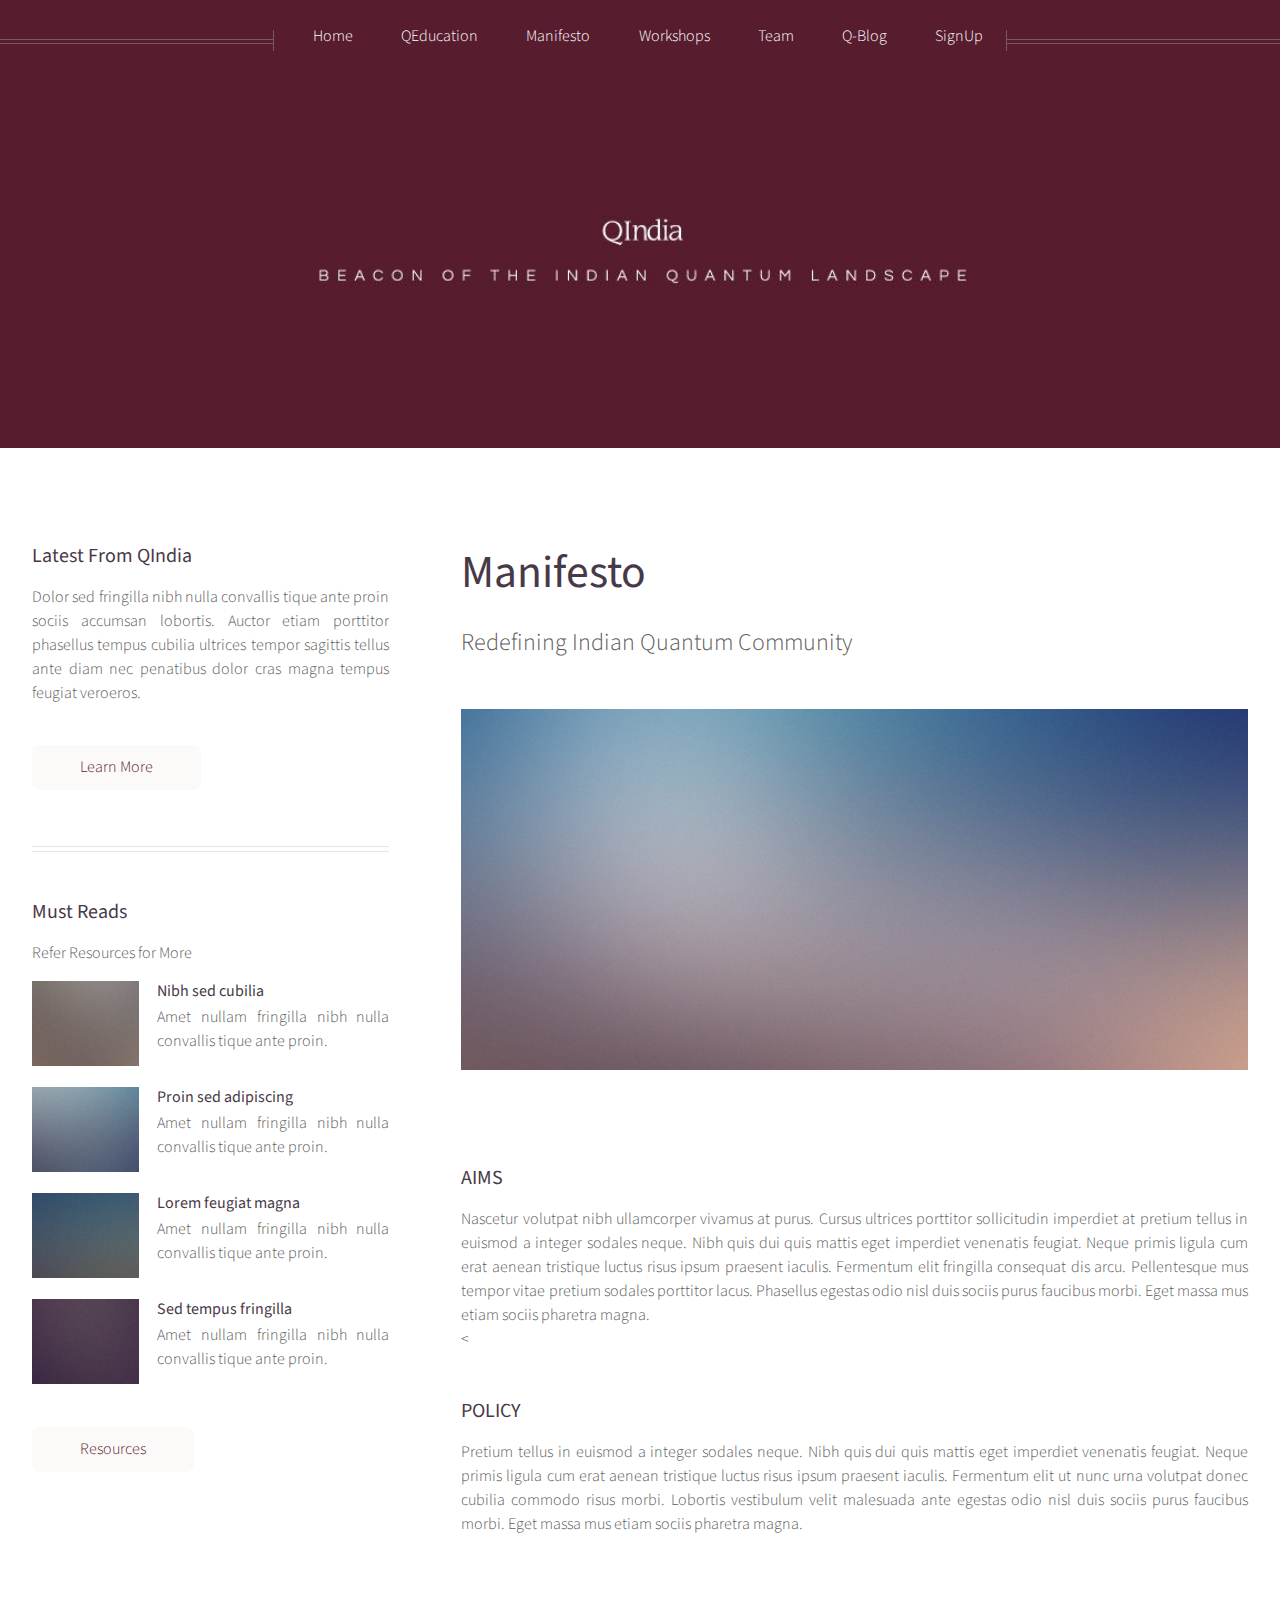
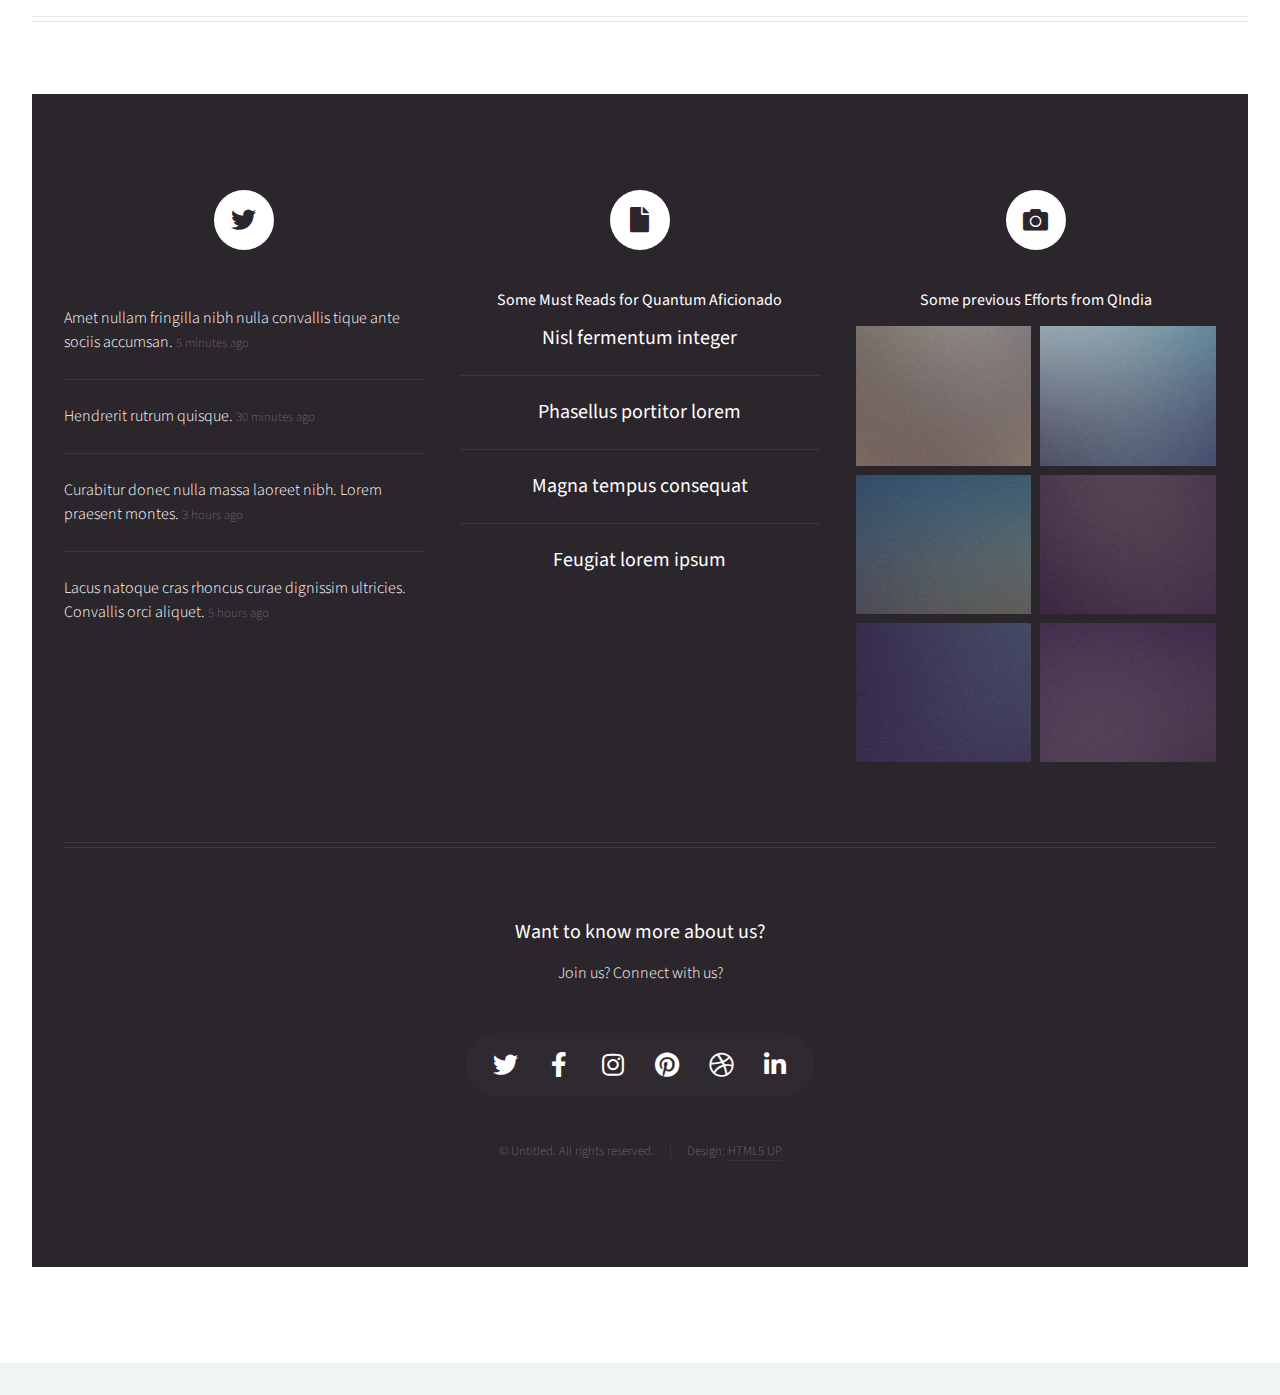
==== commit d033c682: "Modified the required pages" ====
--- a/manifesto.html
+++ b/manifesto.html
@@ -1,12 +1,8 @@
 <!DOCTYPE HTML>
-<!--
-	Helios by HTML5 UP
-	html5up.net | @ajlkn
-	Free for personal and commercial use under the CCA 3.0 license (html5up.net/license)
--->
+
 <html>
 	<head>
-		<title>Left Sidebar - Helios by HTML5 UP</title>
+		<title>Manifesto</title>
 		<meta charset="utf-8" />
 		<meta name="viewport" content="width=device-width, initial-scale=1, user-scalable=no" />
 		<link rel="stylesheet" href="assets/css/main.css" />
@@ -21,37 +17,46 @@
 					<!-- Inner -->
 						<div class="inner">
 							<header>
-								<h1><a href="index.html" id="logo">Helios</a></h1>
+								<!--<h1><a href="index.html" id="logo"></a></h1>-->
 							</header>
 						</div>
 
 					<!-- Nav -->
-						<nav id="nav">
-							<ul>
-								<li><a href="index.html">Home</a></li>
-								<li>
-									<a href="#">Dropdown</a>
-									<ul>
-										<li><a href="#">Lorem ipsum dolor</a></li>
-										<li><a href="#">Magna phasellus</a></li>
-										<li><a href="#">Etiam dolore nisl</a></li>
-										<li>
-											<a href="#">And a submenu &hellip;</a>
-											<ul>
-												<li><a href="#">Lorem ipsum dolor</a></li>
-												<li><a href="#">Phasellus consequat</a></li>
-												<li><a href="#">Magna phasellus</a></li>
-												<li><a href="#">Etiam dolore nisl</a></li>
-											</ul>
-										</li>
-										<li><a href="#">Veroeros feugiat</a></li>
-									</ul>
-								</li>
-								<li><a href="left-sidebar.html">Left Sidebar</a></li>
-								<li><a href="right-sidebar.html">Right Sidebar</a></li>
-								<li><a href="no-sidebar.html">No Sidebar</a></li>
-							</ul>
-						</nav>
+					<nav id="nav">
+						<ul>
+							<li><a href="index.html">Home</a></li>
+							<li>
+								<a href="#">QEducation</a>
+								<ul>
+									<li><a href="#">Reserach</a></li>
+									<li><a href="#">Collaborations</a></li>
+									<li><a href="#">QCousins</a></li>
+									<li>
+										<a href="resources.html">Resources</a>
+										<ul>
+											<li><a href="#">Quantum Mechanics</a></li>
+									
+												<li><a href="">Quantum Computing</a>
+													 <ul>
+														 <li><a href="">Quantum Hardware</a></li>
+														<li> <a href="">Quantum Algorithms</a></li>
+													</ul>
+												</li>
+											
+											<li><a href="#">Math For Quantum</a></li>
+											<li><a href="#">Quantum technologies & Applications</a></li>
+										</ul>
+									</li>
+									<li><a href="#"></a></li>
+								</ul>
+							</li>
+							<li><a href="manifesto.html" >Manifesto</a></li>
+							<li><a href="#">Workshops</a></li>
+							<li><a href="team.html">Team</a></li>
+							<li><a href="#.html">Q-Blog</a></li>
+							<li><a href="signup.html" >SignUp</a></li>
+						</ul>
+					</nav>
 
 				</div>
 
@@ -64,7 +69,7 @@
 								<hr class="first" />
 								<section>
 									<header>
-										<h3><a href="#">Accumsan sed penatibus</a></h3>
+										<h3><a href="index.html">Latest From QIndia</a></h3>
 									</header>
 									<p>
 										Dolor sed fringilla nibh nulla convallis tique ante proin sociis accumsan lobortis. Auctor etiam
@@ -72,20 +77,20 @@
 										magna tempus feugiat veroeros.
 									</p>
 									<footer>
-										<a href="#" class="button">Learn More</a>
+										<a href="index.html" class="button">Learn More</a>
 									</footer>
 								</section>
 								<hr />
 								<section>
 									<header>
-										<h3><a href="#">Sed lorem etiam consequat</a></h3>
+										<h3><a href="resources.html">Must Reads</a></h3>
 									</header>
 									<p>
-										Tempus cubilia ultrices tempor sagittis. Nisl fermentum consequat integer interdum.
+										Refer Resources for More
 									</p>
 									<div class="row gtr-50">
 										<div class="col-4">
-											<a href="#" class="image fit"><img src="images/pic10.jpg" alt="" /></a>
+											<a href="resources.html" class="image fit"><img src="images/pic10.jpg" alt="" /></a>
 										</div>
 										<div class="col-8">
 											<h4>Nibh sed cubilia</h4>
@@ -94,7 +99,7 @@
 											</p>
 										</div>
 										<div class="col-4">
-											<a href="#" class="image fit"><img src="images/pic11.jpg" alt="" /></a>
+											<a href="resources.html" class="image fit"><img src="images/pic11.jpg" alt="" /></a>
 										</div>
 										<div class="col-8">
 											<h4>Proin sed adipiscing</h4>
@@ -103,7 +108,7 @@
 											</p>
 										</div>
 										<div class="col-4">
-											<a href="#" class="image fit"><img src="images/pic12.jpg" alt="" /></a>
+											<a href="resources.html" class="image fit"><img src="images/pic12.jpg" alt="" /></a>
 										</div>
 										<div class="col-8">
 											<h4>Lorem feugiat magna</h4>
@@ -112,7 +117,7 @@
 											</p>
 										</div>
 										<div class="col-4">
-											<a href="#" class="image fit"><img src="images/pic13.jpg" alt="" /></a>
+											<a href="resources.html" class="image fit"><img src="images/pic13.jpg" alt="" /></a>
 										</div>
 										<div class="col-8">
 											<h4>Sed tempus fringilla</h4>
@@ -120,41 +125,27 @@
 												Amet nullam fringilla nibh nulla convallis tique ante proin.
 											</p>
 										</div>
-										<div class="col-4">
-											<a href="#" class="image fit"><img src="images/pic14.jpg" alt="" /></a>
-										</div>
-										<div class="col-8">
-											<h4>Malesuada fermentum</h4>
-											<p>
-												Amet nullam fringilla nibh nulla convallis tique ante proin.
-											</p>
-										</div>
 									</div>
 									<footer>
-										<a href="#" class="button">Magna Adipiscing</a>
+										<a href="resources.html" class="button">Resources</a>
 									</footer>
 								</section>
 							</div>
 							<div class="col-8 col-12-mobile imp-mobile" id="content">
 								<article id="main">
 									<header>
-										<h2><a href="#">Left Sidebar</a></h2>
+										<h2><a href="#">Manifesto</a></h2>
 										<p>
-											Morbi convallis lectus malesuada sed fermentum dolore amet
+											Redefining Indian Quantum Community
 										</p>
 									</header>
-									<a href="#" class="image featured"><img src="images/pic06.jpg" alt="" /></a>
+									 <img class="image featured" src="images/pic06.jpg" alt="" /></a>
 									<p>
-										Commodo id natoque malesuada sollicitudin elit suscipit. Curae suspendisse mauris posuere accumsan massa
-										posuere lacus convallis tellus interdum. Amet nullam fringilla nibh nulla convallis ut venenatis purus
-										lobortis. Auctor etiam porttitor phasellus tempus cubilia ultrices tempor sagittis. Nisl fermentum
-										consequat integer interdum integer purus sapien. Nibh eleifend nulla nascetur pharetra commodo mi augue
-										interdum tellus. Ornare cursus augue feugiat sodales velit lorem. Semper elementum ullamcorper lacinia
-										natoque aenean scelerisque vel lacinia mollis quam sodales congue.
+									       
 									</p>
 									<section>
 										<header>
-											<h3>Ultrices tempor sagittis nisl</h3>
+											<h3>AIMS </h3>
 										</header>
 										<p>
 											Nascetur volutpat nibh ullamcorper vivamus at purus. Cursus ultrices porttitor sollicitudin imperdiet
@@ -163,15 +154,11 @@
 											fringilla consequat dis arcu. Pellentesque mus tempor vitae pretium sodales porttitor lacus. Phasellus
 											egestas odio nisl duis sociis purus faucibus morbi. Eget massa mus etiam sociis pharetra magna.
 										</p>
-										<p>
-											Eleifend auctor turpis magnis sed porta nisl pretium. Aenean suspendisse nulla eget sed etiam parturient
-											orci cursus nibh. Quisque eu nec neque felis laoreet diam morbi egestas. Dignissim cras rutrum consectetur
-											ut penatibus fermentum nibh erat malesuada varius.
-										</p>
+										<
 									</section>
 									<section>
 										<header>
-											<h3>Augue euismod feugiat tempus</h3>
+											<h3>POLICY</h3>
 										</header>
 										<p>
 											Pretium tellus in euismod a integer sodales neque. Nibh quis dui quis mattis eget imperdiet venenatis
@@ -184,183 +171,152 @@
 							</div>
 						</div>
 						<hr />
-						<div class="row">
-							<article class="col-4 col-12-mobile special">
-								<a href="#" class="image featured"><img src="images/pic07.jpg" alt="" /></a>
-								<header>
-									<h3><a href="#">Gravida aliquam penatibus</a></h3>
-								</header>
-								<p>
-									Amet nullam fringilla nibh nulla convallis tique ante proin sociis accumsan lobortis. Auctor etiam
-									porttitor phasellus tempus cubilia ultrices tempor sagittis. Nisl fermentum consequat integer interdum.
-								</p>
-							</article>
-							<article class="col-4 col-12-mobile special">
-								<a href="#" class="image featured"><img src="images/pic08.jpg" alt="" /></a>
-								<header>
-									<h3><a href="#">Sed quis rhoncus placerat</a></h3>
-								</header>
-								<p>
-									Amet nullam fringilla nibh nulla convallis tique ante proin sociis accumsan lobortis. Auctor etiam
-									porttitor phasellus tempus cubilia ultrices tempor sagittis. Nisl fermentum consequat integer interdum.
-								</p>
-							</article>
-							<article class="col-4 col-12-mobile special">
-								<a href="#" class="image featured"><img src="images/pic09.jpg" alt="" /></a>
-								<header>
-									<h3><a href="#">Magna laoreet et aliquam</a></h3>
-								</header>
-								<p>
-									Amet nullam fringilla nibh nulla convallis tique ante proin sociis accumsan lobortis. Auctor etiam
-									porttitor phasellus tempus cubilia ultrices tempor sagittis. Nisl fermentum consequat integer interdum.
-								</p>
-							</article>
+						
+	<!-- Footer -->
+	<div id="footer">
+		<div class="container">
+			<div class="row">
+
+				<!-- Tweets -->
+					<section class="col-4 col-12-mobile">
+						<header>
+							<h2 class="icon brands fa-twitter circled"><span class="label">Tweets</span></h2>
+						</header>
+						<ul class="divided">
+							<li>
+								<article class="tweet">
+									Amet nullam fringilla nibh nulla convallis tique ante sociis accumsan.
+									<span class="timestamp">5 minutes ago</span>
+								</article>
+							</li>
+							<li>
+								<article class="tweet">
+									Hendrerit rutrum quisque.
+									<span class="timestamp">30 minutes ago</span>
+								</article>
+							</li>
+							<li>
+								<article class="tweet">
+									Curabitur donec nulla massa laoreet nibh. Lorem praesent montes.
+									<span class="timestamp">3 hours ago</span>
+								</article>
+							</li>
+							<li>
+								<article class="tweet">
+									Lacus natoque cras rhoncus curae dignissim ultricies. Convallis orci aliquet.
+									<span class="timestamp">5 hours ago</span>
+								</article>
+							</li>
+						</ul>
+					</section>
+
+				<!-- Posts -->
+					<section class="col-4 col-12-mobile">
+						<header>
+							<h2 class="icon solid fa-file circled"><span class="label">Posts</span></h2>
+							<h6>Some Must Reads for Quantum Aficionado</h6>
+						</header>
+						<ul class="divided">
+							<li>
+								<article class="post stub">
+									<header>
+										<h3><a href="#">Nisl fermentum integer</a></h3>
+									</header>
+									<!--
+										<span class="timestamp">3 hours ago</span> -->
+								</article>
+							</li>
+							<li>
+								<article class="post stub">
+									<header>
+										<h3><a href="#">Phasellus portitor lorem</a></h3>
+									</header>
+									<!-- <span class="timestamp">6 hours ago</span> -->
+								</article>
+							</li>
+							<li>
+								<article class="post stub">
+									<header>
+										<h3><a href="#">Magna tempus consequat</a></h3>
+									</header>
+									<!-- <span class="timestamp">Yesterday</span> -->
+								</article>
+							</li>
+							<li>
+								<article class="post stub">
+									<header>
+										<h3><a href="#">Feugiat lorem ipsum</a></h3>
+									</header>
+								  <!-- <span class="timestamp">2 days ago</span> -->
+								</article>
+							</li>
+						</ul>
+					</section>
+
+				<!-- Photos -->
+					<section class="col-4 col-12-mobile">
+						<header>
+							
+							<h2 class="icon solid fa-camera circled"><span class="label">Photos</span></h2>
+							<h6>Some previous Efforts from QIndia</h6>
+						</header>
+						<div class="row gtr-25">
+							<div class="col-6">
+								<a href="#" class="image fit"><img src="images/pic10.jpg" alt="" /></a>
+							</div>
+							<div class="col-6">
+								<a href="#" class="image fit"><img src="images/pic11.jpg" alt="" /></a>
+							</div>
+							<div class="col-6">
+								<a href="#" class="image fit"><img src="images/pic12.jpg" alt="" /></a>
+							</div>
+							<div class="col-6">
+								<a href="#" class="image fit"><img src="images/pic13.jpg" alt="" /></a>
+							</div>
+							<div class="col-6">
+								<a href="#" class="image fit"><img src="images/pic14.jpg" alt="" /></a>
+							</div>
+							<div class="col-6">
+								<a href="#" class="image fit"><img src="images/pic15.jpg" alt="" /></a>
+							</div>
 						</div>
-					</div>
+					</section>
+
+			</div>
+			<hr />
+			<div class="row">
+				<div class="col-12">
+
+					<!-- Contact -->
+						<section class="contact">
+							<header>
+								<h3>Want to know more about us?</h3>
+							</header>
+							<p>Join us? Connect with us?</p>
+							<ul class="icons">
+								<li><a href="#" class="icon brands fa-twitter"><span class="label">Twitter</span></a></li>
+								<li><a href="#" class="icon brands fa-facebook-f"><span class="label">Facebook</span></a></li>
+								<li><a href="#" class="icon brands fa-instagram"><span class="label">Instagram</span></a></li>
+								<li><a href="#" class="icon brands fa-pinterest"><span class="label">Pinterest</span></a></li>
+								<li><a href="#" class="icon brands fa-dribbble"><span class="label">Dribbble</span></a></li>
+								<li><a href="#" class="icon brands fa-linkedin-in"><span class="label">Linkedin</span></a></li>
+							</ul>
+						</section>
+
+					<!-- Copyright -->
+						<div class="copyright">
+							<ul class="menu">
+								<li>&copy; Untitled. All rights reserved.</li><li>Design: <a href="http://html5up.net">HTML5 UP</a></li>
+							</ul>
+						</div>
 
 				</div>
 
-			<!-- Footer -->
-				<div id="footer">
-					<div class="container">
-						<div class="row">
-
-							<!-- Tweets -->
-								<section class="col-4 col-12-mobile">
-									<header>
-										<h2 class="icon brands fa-twitter circled"><span class="label">Tweets</span></h2>
-									</header>
-									<ul class="divided">
-										<li>
-											<article class="tweet">
-												Amet nullam fringilla nibh nulla convallis tique ante sociis accumsan.
-												<span class="timestamp">5 minutes ago</span>
-											</article>
-										</li>
-										<li>
-											<article class="tweet">
-												Hendrerit rutrum quisque.
-												<span class="timestamp">30 minutes ago</span>
-											</article>
-										</li>
-										<li>
-											<article class="tweet">
-												Curabitur donec nulla massa laoreet nibh. Lorem praesent montes.
-												<span class="timestamp">3 hours ago</span>
-											</article>
-										</li>
-										<li>
-											<article class="tweet">
-												Lacus natoque cras rhoncus curae dignissim ultricies. Convallis orci aliquet.
-												<span class="timestamp">5 hours ago</span>
-											</article>
-										</li>
-									</ul>
-								</section>
-
-							<!-- Posts -->
-								<section class="col-4 col-12-mobile">
-									<header>
-										<h2 class="icon solid fa-file circled"><span class="label">Posts</span></h2>
-									</header>
-									<ul class="divided">
-										<li>
-											<article class="post stub">
-												<header>
-													<h3><a href="#">Nisl fermentum integer</a></h3>
-												</header>
-												<span class="timestamp">3 hours ago</span>
-											</article>
-										</li>
-										<li>
-											<article class="post stub">
-												<header>
-													<h3><a href="#">Phasellus portitor lorem</a></h3>
-												</header>
-												<span class="timestamp">6 hours ago</span>
-											</article>
-										</li>
-										<li>
-											<article class="post stub">
-												<header>
-													<h3><a href="#">Magna tempus consequat</a></h3>
-												</header>
-												<span class="timestamp">Yesterday</span>
-											</article>
-										</li>
-										<li>
-											<article class="post stub">
-												<header>
-													<h3><a href="#">Feugiat lorem ipsum</a></h3>
-												</header>
-												<span class="timestamp">2 days ago</span>
-											</article>
-										</li>
-									</ul>
-								</section>
-
-							<!-- Photos -->
-								<section class="col-4 col-12-mobile">
-									<header>
-										<h2 class="icon solid fa-camera circled"><span class="label">Photos</span></h2>
-									</header>
-									<div class="row gtr-25">
-										<div class="col-6">
-											<a href="#" class="image fit"><img src="images/pic10.jpg" alt="" /></a>
-										</div>
-										<div class="col-6">
-											<a href="#" class="image fit"><img src="images/pic11.jpg" alt="" /></a>
-										</div>
-										<div class="col-6">
-											<a href="#" class="image fit"><img src="images/pic12.jpg" alt="" /></a>
-										</div>
-										<div class="col-6">
-											<a href="#" class="image fit"><img src="images/pic13.jpg" alt="" /></a>
-										</div>
-										<div class="col-6">
-											<a href="#" class="image fit"><img src="images/pic14.jpg" alt="" /></a>
-										</div>
-										<div class="col-6">
-											<a href="#" class="image fit"><img src="images/pic15.jpg" alt="" /></a>
-										</div>
-									</div>
-								</section>
-
-						</div>
-						<hr />
-						<div class="row">
-							<div class="col-12">
-
-								<!-- Contact -->
-									<section class="contact">
-										<header>
-											<h3>Nisl turpis nascetur interdum?</h3>
-										</header>
-										<p>Urna nisl non quis interdum mus ornare ridiculus egestas ridiculus lobortis vivamus tempor aliquet.</p>
-										<ul class="icons">
-											<li><a href="#" class="icon brands fa-twitter"><span class="label">Twitter</span></a></li>
-											<li><a href="#" class="icon brands fa-facebook-f"><span class="label">Facebook</span></a></li>
-											<li><a href="#" class="icon brands fa-instagram"><span class="label">Instagram</span></a></li>
-											<li><a href="#" class="icon brands fa-pinterest"><span class="label">Pinterest</span></a></li>
-											<li><a href="#" class="icon brands fa-dribbble"><span class="label">Dribbble</span></a></li>
-											<li><a href="#" class="icon brands fa-linkedin-in"><span class="label">Linkedin</span></a></li>
-										</ul>
-									</section>
-
-								<!-- Copyright -->
-									<div class="copyright">
-										<ul class="menu">
-											<li>&copy; Untitled. All rights reserved.</li><li>Design: <a href="http://html5up.net">HTML5 UP</a></li>
-										</ul>
-									</div>
-
-							</div>
-
-						</div>
-					</div>
-				</div>
-
+			</div>
 		</div>
+	</div>
+
+</div>
 
 		<!-- Scripts -->
 			<script src="assets/js/jquery.min.js"></script>
--- a/assets/css/main.css
+++ b/assets/css/main.css
@@ -2056,7 +2056,7 @@
 		position: relative;
 		display: inline-block;
 		background: #fcf9f9;
-		color: rgba(241,56,0,255);
+		color: rgba(87,28,46,255);
 		text-align: center;
 		border-radius: 0.5em;
 		text-decoration: none;
@@ -2077,7 +2077,7 @@
 		button:hover,
 		.button:hover {
 			color: #fcf9f9 ;
-			background:rgba(241,56,0,255);
+			background:rgba(99,28,46,255);
 		}
 
 		input[type="button"].alt,
@@ -2176,7 +2176,7 @@
 
 	#header {
 		position: relative;
-		background-image: url("../../images/profile.png");
+		background-image: url("../../images/Capture3.JPG");
 		
 		background-size:cover;
 		background-position: center center;
